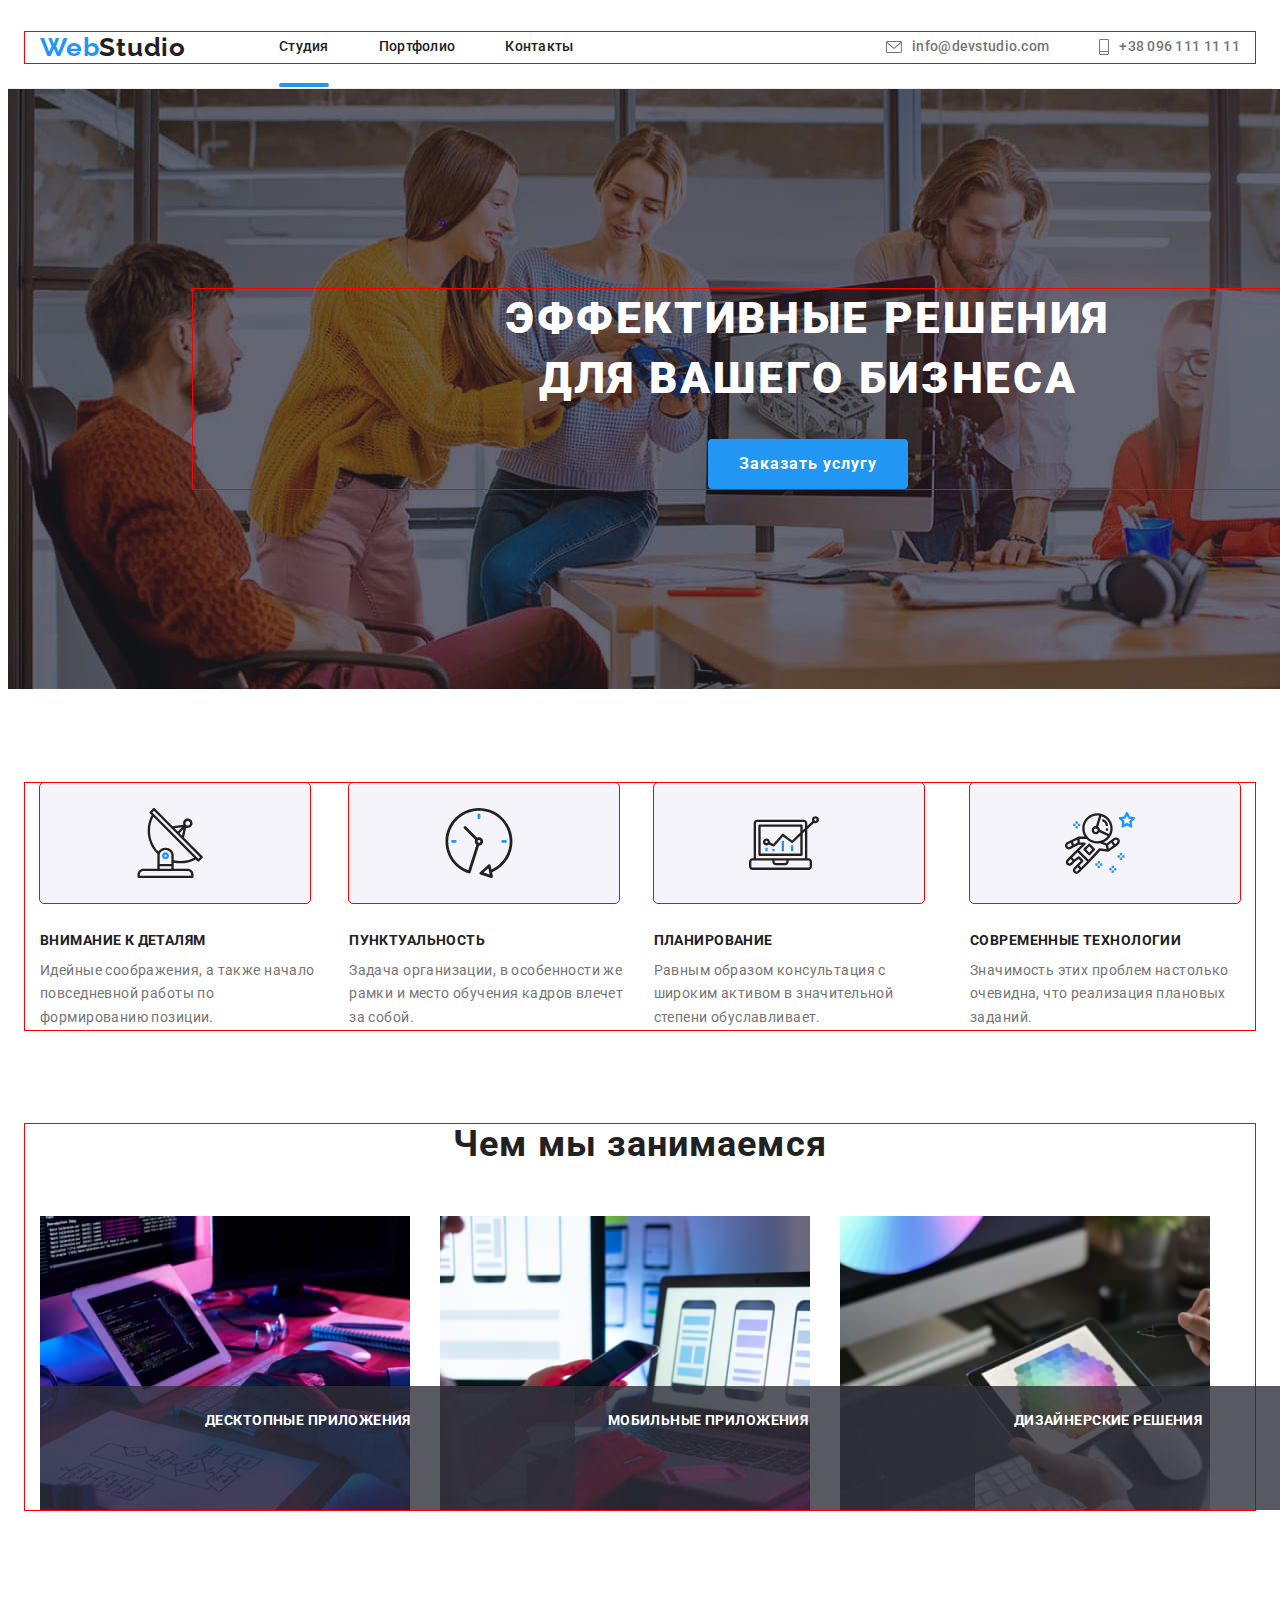
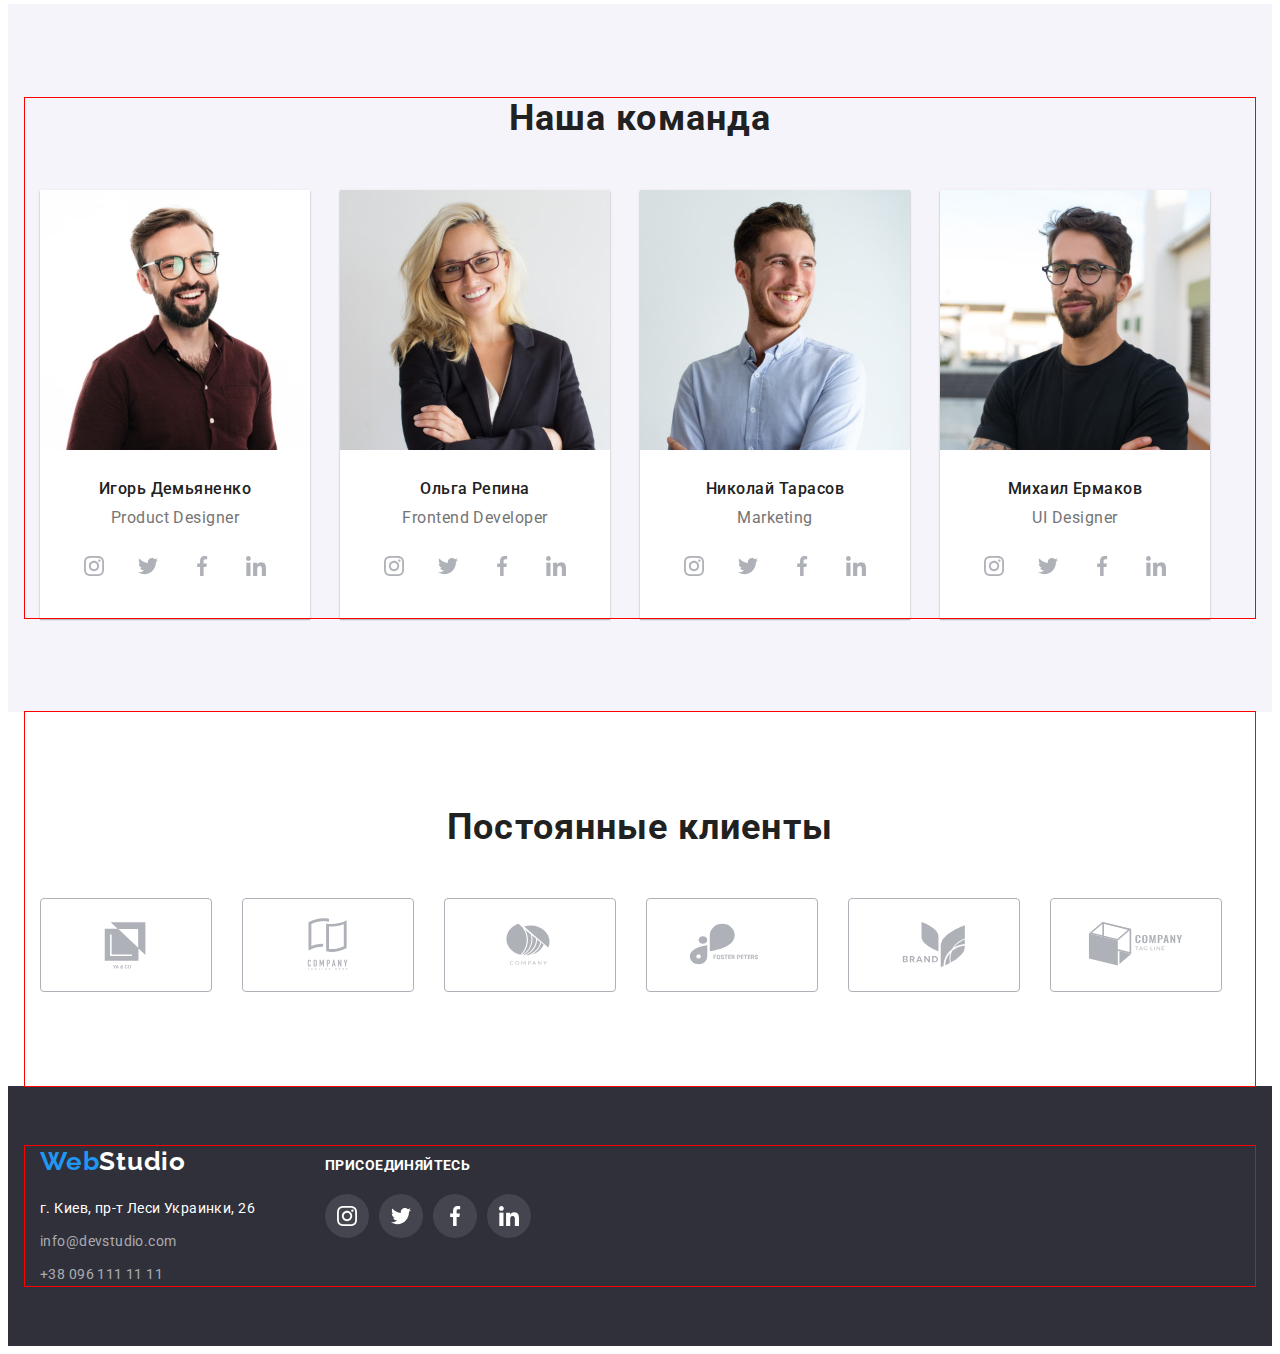
==== index.html @ bb35aa8a "yes" ====
<!DOCTYPE html>
<html lang="ru">
  <head>
    <meta charset="UTF-8" />
    <meta http-equiv="X-UA-Compatible" content="IE=edge" />
    <meta name="viewport" content="width=device-width, initial-scale=1.0" />
    <title>Document</title>
    <link rel="preconnect" href="https://fonts.googleapis.com" />
    <link rel="preconnect" href="https://fonts.gstatic.com" crossorigin />
    <link
      href="https://fonts.googleapis.com/css2?family=Raleway:wght@700&family=Roboto:wght@400;500;700;900&display=swap"
      rel="stylesheet"
    />
    <link
      rel="stylesheet"
      href="https://cdnjs.cloudflare.com/ajax/libs/modern-normalize/1.1.0/modern-normalize.min.css"
      integrity="sha512-wpPYUAdjBVSE4KJnH1VR1HeZfpl1ub8YT/NKx4PuQ5NmX2tKuGu6U/JRp5y+Y8XG2tV+wKQpNHVUX03MfMFn9Q=="
      crossorigin="anonymous"
      referrerpolicy="no-referrer"
    />
    <link rel="stylesheet" href="./css/styles.css" />
  </head>

  <body>
    <header class="header">
      <div class="container header-container">
        <nav class="header-navigation">
          <a class="header-logo link" href="./index.html"
            >Web<span class="decoratoin-header">Studio</span>
          </a>

          <ul class="list header-menu">
            <li class="header-item">
              <a class="link header-link active" href="./index.html">Студия</a>
            </li>
            <li class="header-item">
              <a class="link header-link" href="./portfolio.html">Портфолио</a>
            </li>
            <li class="header-item">
              <a class="link header-link" href="#">Контакты</a>
            </li>
          </ul>
        </nav>
        <div class="header-connect">
          <ul class="list header-tel-mail">
            <li class="header-soc-link">
              <a class="header-mail link" href="mailto:info@devstudio.com">
                <svg class="header-soc-icon" width="16" height="12">
                  <use href="./images/icons.svg#icon-envelope"></use>
                </svg>
                info@devstudio.com</a
              >
            </li>
            <li class="header-soc-link">
              <a class="header-tel link" href="tel:+380961111111"
                ><svg class="header-soc-icon" width="10" height="16">
                  <use href="./images/icons.svg#icon-Vector"></use>
                </svg>
                +38 096 111 11 11</a
              >
            </li>
          </ul>
        </div>
      </div>
    </header>

    <main>
      <section class="hero">
        <div class="container">
          <h1 class="hero-main">Эффективные решения для вашего бизнеса</h1>
          <button class="header-btm" type="button" data-modal-open>
            Заказать услугу
          </button>
        </div>
      </section>
      <section class="advantages">
        <div class="container">
          <h2 hidden>Наши достоинства</h2>
          <ul class="master-list">
            <li class="main-list list">
              <a class="advantages-icon"
                ><svg class="header-soc-icon" width="70" height="70">
                  <use href="./images/icons.svg#icon-Vector-3"></use></svg
              ></a>
              <h3 class="heading-text">Внимание к деталям</h3>
              <p class="main-text">
                Идейные соображения, а также начало повседневной работы по
                формированию позиции.
              </p>
            </li>
            <li class="main-list list">
              <a class="advantages-icon"
                ><svg class="header-soc-icon" width="70" height="70">
                  <use href="./images/icons.svg#icon-clock-1"></use></svg
              ></a>
              <h3 class="heading-text">Пунктуальность</h3>
              <p class="main-text">
                Задача организации, в особенности же рамки и место обучения
                кадров влечет за собой.
              </p>
            </li>
            <li class="main-list list">
              <a class="advantages-icon"
                ><svg class="header-soc-icon" width="70" height="70">
                  <use href="./images/icons.svg#icon-diagram-1"></use></svg
              ></a>
              <h3 class="heading-text">Планирование</h3>
              <p class="main-text">
                Равным образом консультация с широким активом в значительной
                степени обуславливает.
              </p>
            </li>
            <li class="main-list list">
              <a class="advantages-icon"
                ><svg class="header-soc-icon" width="70" height="70">
                  <use href="./images/icons.svg#icon-astronaut-1"></use></svg
              ></a>
              <h3 class="heading-text">Современные технологии</h3>
              <p class="main-text">
                Значимость этих проблем настолько очевидна, что реализация
                плановых заданий.
              </p>
            </li>
          </ul>
        </div>
      </section>
      <section class="about">
        <div class="container">
          <h2 class="about-title">Чем мы занимаемся</h2>
          <ul class="list about-img">
            <li class="about-img-list">
              <img
                src="./images/pc_1.jpg"
                width="370"
                height="294"
                alt="Печатает на Пк"
              />
              <p class="about-top-text">Десктопные приложения</p>
            </li>

            <li class="about-img-list">
              <img
                src="./images/pc_2.jpg"
                width="370"
                height="294"
                alt="Смотрит на ноутбук"
              />
              <p class="about-top-text">Мобильные приложения</p>
            </li>

            <li class="about-img-list">
              <img
                src="./images/pc_3.jpg"
                width="370"
                height="294"
                alt="Работает на планшете"
              />
              <p class="about-top-text">Дизайнерские решения</p>
            </li>
          </ul>
        </div>
      </section>
      <section class="team">
        <div class="container">
          <h2 class="team-title-heading">Наша команда</h2>
          <ul class="list team-list">
            <li class="team-foto">
              <img
                src="./images/team_1.jpg"
                alt="Мужчина в очках"
                width="270"
                height="260"
              />
              <div class="team-title-paragraph">
                <h3 class="team-title">Игорь Демьяненко</h3>
                <p class="team-text" lang="en">Product Designer</p>
                <ul class="team-soc-list list">
                  <li class="team-soc-item">
                    <a href="" class="team-soc-link link">
                      <svg class="masters-soc-icon" width="20" height="20">
                        <use href="./images/icons.svg#icon-instagram"></use>
                      </svg>
                    </a>
                  </li>
                  <li class="team-soc-item">
                    <a href="" class="team-soc-link link"
                      ><svg class="masters-soc-icon" width="20" height="20">
                        <use href="./images/icons.svg#icon-twitter"></use></svg
                    ></a>
                  </li>
                  <li class="team-soc-item">
                    <a href="" class="team-soc-link link"
                      ><svg class="masters-soc-icon" width="20" height="20">
                        <use href="./images/icons.svg#icon-facebook"></use></svg
                    ></a>
                  </li>
                  <li class="team-soc-item">
                    <a href="" class="team-soc-link link"
                      ><svg class="masters-soc-icon" width="20" height="20">
                        <use href="./images/icons.svg#icon-linkedin"></use></svg
                    ></a>
                  </li>
                </ul>
              </div>
            </li>
            <li class="team-foto">
              <img
                src="./images/team_2.jpg"
                alt="Девушка в очках"
                width="270"
                height="260"
              />
              <div class="team-title-paragraph">
                <h3 class="team-title">Ольга Репина</h3>
                <p class="team-text" lang="en">Frontend Developer</p>
                <ul class="team-soc-list list">
                  <li class="team-soc-item">
                    <a href="" class="team-soc-link link">
                      <svg class="masters-soc-icon" width="20" height="20">
                        <use href="./images/icons.svg#icon-instagram"></use>
                      </svg>
                    </a>
                  </li>
                  <li class="team-soc-item">
                    <a href="" class="team-soc-link link"
                      ><svg class="masters-soc-icon" width="20" height="20">
                        <use href="./images/icons.svg#icon-twitter"></use></svg
                    ></a>
                  </li>
                  <li class="team-soc-item">
                    <a href="" class="team-soc-link link"
                      ><svg class="masters-soc-icon" width="20" height="20">
                        <use href="./images/icons.svg#icon-facebook"></use></svg
                    ></a>
                  </li>
                  <li class="team-soc-item">
                    <a href="" class="team-soc-link link"
                      ><svg class="masters-soc-icon" width="20" height="20">
                        <use href="./images/icons.svg#icon-linkedin"></use></svg
                    ></a>
                  </li>
                </ul>
              </div>
            </li>
            <li class="team-foto">
              <img
                src="./images/team_3.jpg"
                alt="Мужчина"
                width="270"
                height="260"
              />
              <div class="team-title-paragraph">
                <h3 class="team-title">Николай Тарасов</h3>
                <p class="team-text" lang="en">Marketing</p>
                <ul class="team-soc-list list">
                  <li class="team-soc-item">
                    <a href="" class="team-soc-link link">
                      <svg class="masters-soc-icon" width="20" height="20">
                        <use href="./images/icons.svg#icon-instagram"></use>
                      </svg>
                    </a>
                  </li>
                  <li class="team-soc-item">
                    <a href="" class="team-soc-link link"
                      ><svg class="masters-soc-icon" width="20" height="20">
                        <use href="./images/icons.svg#icon-twitter"></use></svg
                    ></a>
                  </li>
                  <li class="team-soc-item">
                    <a href="" class="team-soc-link link"
                      ><svg class="masters-soc-icon" width="20" height="20">
                        <use href="./images/icons.svg#icon-facebook"></use></svg
                    ></a>
                  </li>
                  <li class="team-soc-item">
                    <a href="" class="team-soc-link link"
                      ><svg class="masters-soc-icon" width="20" height="20">
                        <use href="./images/icons.svg#icon-linkedin"></use></svg
                    ></a>
                  </li>
                </ul>
              </div>
            </li>
            <li class="team-foto">
              <img
                src="./images/team_4.jpg"
                alt="Мужчина в очках"
                width="270"
                height="260"
              />
              <div class="team-title-paragraph">
                <h3 class="team-title">Михаил Ермаков</h3>
                <p class="team-text" lang="en">UI Designer</p>
                <ul class="team-soc-list list">
                  <li class="team-soc-item">
                    <a href="" class="team-soc-link link">
                      <svg class="masters-soc-icon" width="20" height="20">
                        <use href="./images/icons.svg#icon-instagram"></use>
                      </svg>
                    </a>
                  </li>
                  <li class="team-soc-item">
                    <a href="" class="team-soc-link link"
                      ><svg class="masters-soc-icon" width="20" height="20">
                        <use href="./images/icons.svg#icon-twitter"></use></svg
                    ></a>
                  </li>
                  <li class="team-soc-item">
                    <a href="" class="team-soc-link link"
                      ><svg class="masters-soc-icon" width="20" height="20">
                        <use href="./images/icons.svg#icon-facebook"></use></svg
                    ></a>
                  </li>
                  <li class="team-soc-item">
                    <a href="" class="team-soc-link link"
                      ><svg class="masters-soc-icon" width="20" height="20">
                        <use href="./images/icons.svg#icon-linkedin"></use></svg
                    ></a>
                  </li>
                </ul>
              </div>
            </li>
          </ul>
        </div>
      </section>
      <section class="clients">
        <div class="container">
          <h2 class="clients-title">Постоянные клиенты</h2>
          <ul class="clients-list list">
            <li class="clients-item">
              <a href="" class="clients-link link">
                <svg class="clients-soc-icon" width="106" height="60">
                  <use href="./images/icons.svg#icon-Logo-1"></use>
                </svg>
              </a>
            </li>
            <li class="clients-item">
              <a href="" class="clients-link link">
                <svg class="clients-soc-icon" width="106" height="60">
                  <use href="./images/icons.svg#icon-Logo-2"></use>
                </svg>
              </a>
            </li>
            <li class="clients-item">
              <a href="" class="clients-link link">
                <svg class="clients-soc-icon" width="106" height="60">
                  <use href="./images/icons.svg#icon-Logo-3"></use>
                </svg>
              </a>
            </li>
            <li class="clients-item">
              <a href="" class="clients-link link">
                <svg class="clients-soc-icon" width="106" height="60">
                  <use href="./images/icons.svg#icon-Logo-4"></use>
                </svg>
              </a>
            </li>
            <li class="clients-item">
              <a href="" class="clients-link link">
                <svg class="clients-soc-icon" width="106" height="60">
                  <use href="./images/icons.svg#icon-Logo-5"></use>
                </svg>
              </a>
            </li>
            <li class="clients-item">
              <a href="" class="clients-link link">
                <svg class="clients-soc-icon" width="106" height="60">
                  <use href="./images/icons.svg#icon-Logo-6"></use>
                </svg>
              </a>
            </li>
          </ul>
        </div>
      </section>
    </main>
    <footer class="footer">
      <div class="container-join container">
        <div>
          <div class="footer-logo-div">
            <a class="footer-logo link" href="./index.html"
              >Web<span class="decoratoin-footer">Studio</span>
            </a>
          </div>
          <address>
            <ul class="list footer-link-list">
              <li class="footer-link">
                <a
                  class="link footer-adress"
                  href="https://goo.gl/maps/Rno5h5Bbrpb7dX558"
                  target="_blank"
                  rel="noopener noreferrer"
                >
                  г. Киев, пр-т Леси Украинки, 26</a
                >
              </li>
              <li class="footer-link">
                <a class="link footer-mail" href="mailto:info@devstudio.com"
                  >info@devstudio.com</a
                >
              </li>
              <li class="footer-link">
                <a class="link footer-tel" href="tel:+380961111111"
                  >+38 096 111 11 11</a
                >
              </li>
            </ul>
          </address>
        </div>
        <div class="join">
          <h2 class="join-title">Присоединяйтесь</h2>
          <ul class="join-soc-list list">
            <li class="join-soc-item">
              <a href="" class="join-soc-link link">
                <svg class="join-soc-icon" width="20" height="20">
                  <use href="./images/icons.svg#icon-instagram"></use>
                </svg>
              </a>
            </li>
            <li class="join-soc-item">
              <a href="" class="join-soc-link link"
                ><svg class="join-soc-icon" width="20" height="20">
                  <use href="./images/icons.svg#icon-twitter"></use></svg
              ></a>
            </li>
            <li class="join-soc-item">
              <a href="" class="join-soc-link link"
                ><svg class="join-soc-icon" width="20" height="20">
                  <use href="./images/icons.svg#icon-facebook"></use></svg
              ></a>
            </li>
            <li class="join-soc-item">
              <a href="" class="join-soc-link link"
                ><svg class="join-soc-icon" width="20" height="20">
                  <use href="./images/icons.svg#icon-linkedin"></use></svg
              ></a>
            </li>
          </ul>
        </div>
      </div>
    </footer>
    <div class="backdrop is-hidden" data-modal>
      <div class="modal">
        <button type="button" class="modal-close-btn" data-modal-close>
          <svg class="modal-soc-icon" width="11" height="11">
            <use href="./images/icons.svg#icon-x"></use>
          </svg>
        </button>
      </div>
    </div>
    <script src="./js/modal.js"></script>
  </body>
</html>
---- css/styles.css ----
:root {
  --header-color: #212121;
  --text-color: #757575;
}

body {
  font-family: "Roboto", sans-serif;
}

p,
h1,
h2,
h3,
h4,
h5,
h6 {
  margin: 0;
}

ul {
  margin: 0;
  padding: 0;
}

img {
  display: block;
  max-width: 100%;
}

button {
  cursor: pointer;
}

a {
  color: currentColor;
}

address {
  font-style: normal;
}

.list {
  list-style: none;
}

.link {
  text-decoration: none;
}

.container {
  width: 1200px;
  padding-left: 15px;
  padding-right: 15px;
  margin: 0 auto;
  outline: 1px solid red;
  position: relative;
}

.header-link:hover,
.header-link:focus {
  color: #2196f3;
}

/* Logo */

.header-logo {
  font-family: Raleway;
  font-weight: 700;
  font-size: 26px;
  line-height: 1.19;
  letter-spacing: 0.03em;
  color: #2196f3;
  margin-right: 93px;
}

.decoratoin-header {
  color: #212121;
}

/* Header */

.header-menu {
  display: flex;
}

.header-navigation {
  display: flex;
  align-items: center;
}

.header {
  padding-top: 24px;
  padding-bottom: 25px;
  border-bottom: 1px solid #ececec;
}

.header-container {
  display: flex;
  align-items: center;
}

.header-tel-mail {
  display: flex;
}

.header-connect {
  margin-left: auto;
}

.header-item:not(:last-child) {
  margin-right: 50px;
}

.header-item {
  font-weight: 500;
  font-size: 14px;
  line-height: 1.14;
  letter-spacing: 0.02em;
  color: #212121;
}

.header-link {
  font-weight: 500;
  font-size: 14px;
  line-height: 1.14;
  letter-spacing: 0.02em;
  color: #212121;
  height: 16px;
  transition: transform 250ms linear;
  animation-timing-function: cubic-bezier(0.4, 0, 0.2, 1);
  position: relative;
}
.header-link.active::after {
  content: "";
  height: 4px;
  width: 100%;
  background: #2196f3;
  border-radius: 2px;
  position: absolute;
  display: block;
  left: 0;
  bottom: -33px;
}

.header-mail:hover,
.header-tel:hover,
.header-mail:focus,
.header-tel:focus {
  color: #2196f3;
}
.header-mail:hover .header-soc-icon,
.header-tel:hover .header-soc-icon {
  fill: #2196f3;
}
.header-mail:focus .header-soc-icon,
.header-tel:focus .header-soc-icon {
  fill: #2196f3;
}

.header-mail,
.header-tel {
  font-weight: 500;
  font-size: 14px;
  line-height: 1.14;
  letter-spacing: 0.02em;
  color: #757575;
  display: flex;
  align-items: center;
  transition: transform 250ms linear;
  animation-timing-function: cubic-bezier(0.4, 0, 0.2, 1);
}

.header-soc-icon {
  margin-right: 10px;
  fill: #757575;
}

.header-tel {
  margin-left: 50px;
}

/* HERO */

.hero {
  padding-top: 200px;
  padding-bottom: 200px;
  background-color: #2f303a;
  background-image: linear-gradient(
      rgba(47, 48, 58, 0.4),
      rgba(47, 48, 58, 0.4)
    ),
    url(../images/hero-bg.jpg);
  background-repeat: no-repeat;
  background-position: center;
  background-size: cover;
  min-width: 1600px;
  margin: 0 auto;
}

.hero-main {
  font-weight: 900;
  font-size: 44px;
  line-height: 1.36;
  text-align: center;
  letter-spacing: 0.06em;
  text-transform: uppercase;
  color: #ffffff;
  max-width: 696px;
  margin: 0 auto;
}

.header-btm {
  font-family: "Roboto";
  font-weight: 700;
  font-size: 16px;
  line-height: 1.87;
  letter-spacing: 0.06em;
  color: #ffffff;
  background: #2196f3;
  box-shadow: 0px 4px 4px rgba(0, 0, 0, 0.15);
  border-radius: 4px;
  display: block;
  margin: 0 auto;
  margin-top: 30px;
  min-width: 200px;
  height: 50px;
  border: none;
}

/* Main */

.master-list {
  display: flex;
}

.advantages {
  padding-top: 94px;
}

.advantages-icon {
  width: 270px;
  height: 120px;
  outline: 1px solid red;
  display: flex;
  align-items: center;
  justify-content: center;
  margin-bottom: 30px;
  background-color: #f5f4fa;
  border-radius: 4px;
}

.main-list {
  min-width: 270px;
}

.main-text {
  font-size: 14px;
  line-height: 1.71;
  letter-spacing: 0.03em;
  color: var(--text-color);
}

.main-list:not(:last-child) {
  margin-right: 30px;
}

.heading-text {
  font-weight: 700;
  font-size: 14px;
  line-height: 1.14;
  letter-spacing: 0.03em;
  text-transform: uppercase;
  color: var(--header-color);
  margin-bottom: 10px;
}

.about {
  padding-bottom: 94px;
  padding-top: 94px;
}

.about-title {
  font-weight: 700;
  font-size: 36px;
  line-height: 1.16;
  text-align: center;
  letter-spacing: 0.03em;
  color: var(--header-color);
  margin-bottom: 50px;
}
.about-top-text {
  font-weight: 700;
  font-size: 14px;
  line-height: 1.14;
  text-align: center;
  letter-spacing: 0.03em;
  text-transform: uppercase;
  color: #ffffff;
  background: rgba(47, 48, 58, 0.8);
  width: 370px;
  height: 70px;
  padding: 27px 82px 27px 83px;
  bottom: 0;
  position: absolute;
}
.team {
  padding-bottom: 94px;
  padding-top: 94px;
  background-color: #f5f4fa;
}

.about-img {
  display: flex;
  align-items: center;
}

.about-img-list:not(:last-child) {
  margin-right: 30px;
}

.team-title-heading {
  font-weight: 700;
  font-size: 36px;
  line-height: 1.16;
  text-align: center;
  letter-spacing: 0.03em;
  color: var(--header-color);
  margin-bottom: 50px;
}

.team-title {
  font-weight: 500;
  font-size: 16px;
  line-height: 1.18;
  text-align: center;
  letter-spacing: 0.03em;
  color: var(--header-color);
}

.team-text {
  font-size: 16px;
  line-height: 1.18;
  text-align: center;
  letter-spacing: 0.03em;
  color: var(--text-color);
  margin-top: 10px;
  margin-bottom: 16px;
}

.team-list {
  display: flex;
}

.team-foto:not(:last-child) {
  margin-right: 30px;
}

.team-foto {
  box-shadow: 0px 1px 3px rgba(0, 0, 0, 0.12), 0px 1px 1px rgba(0, 0, 0, 0.14),
    0px 2px 1px rgba(0, 0, 0, 0.2);
  background-color: #ffffff;
}

.team-title-paragraph {
  padding-top: 30px;
  padding-bottom: 30px;
}

.team-soc-list {
  display: flex;
  justify-content: center;
}

.team-soc-item {
  width: 44px;
  height: 44px;
  margin-right: 10px;
}

.team-soc-item:last-child {
  margin-right: 0;
}

.team-soc-link {
  width: 100%;
  height: 100%;
  border-radius: 50%;
  background: #ffffff;
  display: flex;
  align-items: center;
  justify-content: center;
  transition: transform 250ms linear;
  animation-timing-function: cubic-bezier(0.4, 0, 0.2, 1);
}

.team-soc-link:hover,
.team-soc-link:focus {
  background-color: #2196f3;
}

.team-soc-link:hover .masters-soc-icon,
.team-soc-link:focus .masters-soc-icon {
  fill: #ffffff;
}

.masters-soc-icon {
  fill: #afb1b8;
}
.clients-title {
  font-weight: 700;
  font-size: 36px;
  line-height: 1.17;
  text-align: center;
  letter-spacing: 0.03em;
  padding-top: 94px;
  color: var(--header-color);
}
.clients-item {
  display: flex;
  justify-content: center;
}
.clients-item:not(:last-child) {
  margin-right: 30px;
}
.clients-list {
  display: flex;
  padding-bottom: 94px;
  margin-top: 50px;
}
.clients-link {
  display: flex;
  align-items: center;
  justify-content: center;
  width: 170px;
  height: 92px;
  border: 1px solid #afb1b8;
  border-radius: 4px;
}
.clients-soc-icon {
  fill: #afb1b8;
}
.clients-link:hover,
.clients-link:focus {
  border: 1px solid #2196f3;
}

.clients-link:hover .clients-soc-icon,
.clients-link:focus .clients-soc-icon {
  fill: #2196f3;
}

/* Footer */

.footer-logo {
  font-family: Raleway;
  font-weight: 700;
  font-size: 26px;
  line-height: 1.19;
  letter-spacing: 0.03em;
  color: #2196f3;
}

.footer-logo-div {
  margin-bottom: 20px;
}

.decoratoin-footer {
  color: #ffffff;
}

.footer {
  background: #2f303a;
  padding-top: 60px;
  padding-bottom: 60px;
}

.footer-adress {
  font-size: 14px;
  line-height: 1.71;
  letter-spacing: 0.03em;
  color: #ffffff;
}

.footer-mail {
  font-size: 14px;
  line-height: 1.71;
  letter-spacing: 0.03em;
  color: rgba(255, 255, 255, 0.6);
}

.footer-tel {
  font-size: 14px;
  line-height: 1.71;
  letter-spacing: 0.03em;
  color: rgba(255, 255, 255, 0.6);
}

.footer-link:not(:last-child) {
  margin-bottom: 9px;
}
.footer-link-list {
}
.join-title {
  font-weight: 700;
  font-size: 14px;
  line-height: 1.14;
  letter-spacing: 0.03em;
  text-transform: uppercase;
  color: #ffffff;
  margin-left: 70px;
}
.container-join {
  display: flex;
  align-items: baseline;
}
.join-soc-list {
  display: flex;
  margin-top: 20px;
  margin-left: 70px;
  /* justify-content: center; */
}

.join-soc-item {
  width: 44px;
  height: 44px;
  margin-right: 10px;
}

.join-soc-item:last-child {
  margin-right: 0;
}

.join-soc-link {
  width: 100%;
  height: 100%;
  border-radius: 50%;
  background: rgba(255, 255, 255, 0.1);
  display: flex;
  align-items: center;
  justify-content: center;
  transition: transform 250ms linear;
  animation-timing-function: cubic-bezier(0.4, 0, 0.2, 1);
}

.join-soc-link:hover,
.join-soc-link:focus {
  background-color: #2196f3;
}

.join-soc-link:hover .join-soc-icon,
.join-soc-link:focus .join-soc-icon {
  fill: #ffffff;
}

.join-soc-icon {
  fill: #ffffff;
}

/* PORTFOLIO */

.portfolio-btm {
  font-family: "Roboto";
  font-weight: 500;
  font-size: 16px;
  line-height: 1.62;
  text-align: center;
  letter-spacing: 0.03em;
  color: #212121;
  background: #f5f4fa;
  border-radius: 4px;
  padding: 6px 22px 6px 22px;
  border: none;
  display: block;
  transition: transform 250ms linear;
  animation-timing-function: cubic-bezier(0.4, 0, 0.2, 1);
}

.main-btm:not(:last-child) {
  margin-right: 8px;
}

.main-content {
  padding-bottom: 94px;
  padding-top: 94px;
}

.list-btm {
  display: flex;
  justify-content: center;
  margin-bottom: 56px;
}

.portfolio-title-paragraph {
  padding-top: 20px;
  padding-bottom: 20px;
  padding-left: 24px;
  padding-right: 24px;
  background: #ffffff;
  border: 1px solid #eeeeee;
}

.portfolio-title {
  font-weight: 700;
  font-size: 18px;
  line-height: 2;
  letter-spacing: 0.06em;
  color: var(--header-color);
  margin-bottom: 4px;
}

.portfolio-text {
  font-size: 16px;
  line-height: 1.87;
  letter-spacing: 0.03em;
  color: var(--text-color);
}

.portfolio-btm:hover,
.portfolio-btm:focus {
  color: #ffffff;
  background-color: #2196f3;
  box-shadow: 0px 3px 1px rgba(0, 0, 0, 0.1), 0px 1px 2px rgba(0, 0, 0, 0.08),
    0px 2px 2px rgba(0, 0, 0, 0.12);
  border-radius: 4px;
}

.portfolio-list {
  display: flex;
  flex-wrap: wrap;
  margin: -15px;
}
.portfolio-top-text {
  position: absolute;
  top: 0;
  font-size: 18px;
  line-height: 1.6;
  letter-spacing: 0.03em;
  background-color: rgba(33, 150, 243, 0.9);
  padding: 63px 24px;
  color: #ffffff;
  height: 100%;
  transform: translateY(100%);
  transition: transform 250ms linear;
  animation-timing-function: cubic-bezier(0.4, 0, 0.2, 1);
  overflow: auto;
}
.portfolio-top-wrap {
  position: relative;
  overflow: hidden;
}
.list-products {
  width: calc(100% / 3 - 30px);
  margin: 15px;
  transition: transform 250ms linear;
  animation-timing-function: cubic-bezier(0.4, 0, 0.2, 1);
}
.list-products:hover,
.list-products:focus {
  box-shadow: 0px 1px 1px rgba(0, 0, 0, 0.12), 0px 4px 4px rgba(0, 0, 0, 0.06),
    1px 4px 6px rgba(0, 0, 0, 0.16);
}
.list-products:hover .portfolio-top-text {
  transform: translateY(0);
}
.backdrop {
  position: fixed;
  top: 0;
  left: 0;
  width: 100%;
  height: 100%;
  background-color: rgba(0, 0, 0, 0.2);
  transition: opacity 250ms linear, visibility 250ms linear;
}
.modal {
  width: 528px;
  min-height: 581px;
  background-color: #ffffff;
  box-shadow: 0px 1px 3px rgba(0, 0, 0, 0.12), 0px 1px 1px rgba(0, 0, 0, 0.14),
    0px 2px 1px rgba(0, 0, 0, 0.2);
  border-radius: 4px;
  position: absolute;
  top: 50%;
  left: 50%;
  transform: translate(-50%, -50%) scale(1) rotate(0);
  transition: transform 250ms linear;
}
.backdrop.is-hidden .modal {
  transform: translate(-50%, -50%) scale(0) rotate(360deg);
}
.modal-close-btn {
  width: 30px;
  height: 30px;
  top: 8px;
  right: 8px;
  background-color: #ffffff;
  border: 1px solid rgba(0, 0, 0, 0.1);
  border-radius: 50%;
  display: flex;
  align-items: center;
  justify-content: center;
  position: absolute;
}
.is-hidden {
  opacity: 0;
  visibility: hidden;
  pointer-events: none;
}
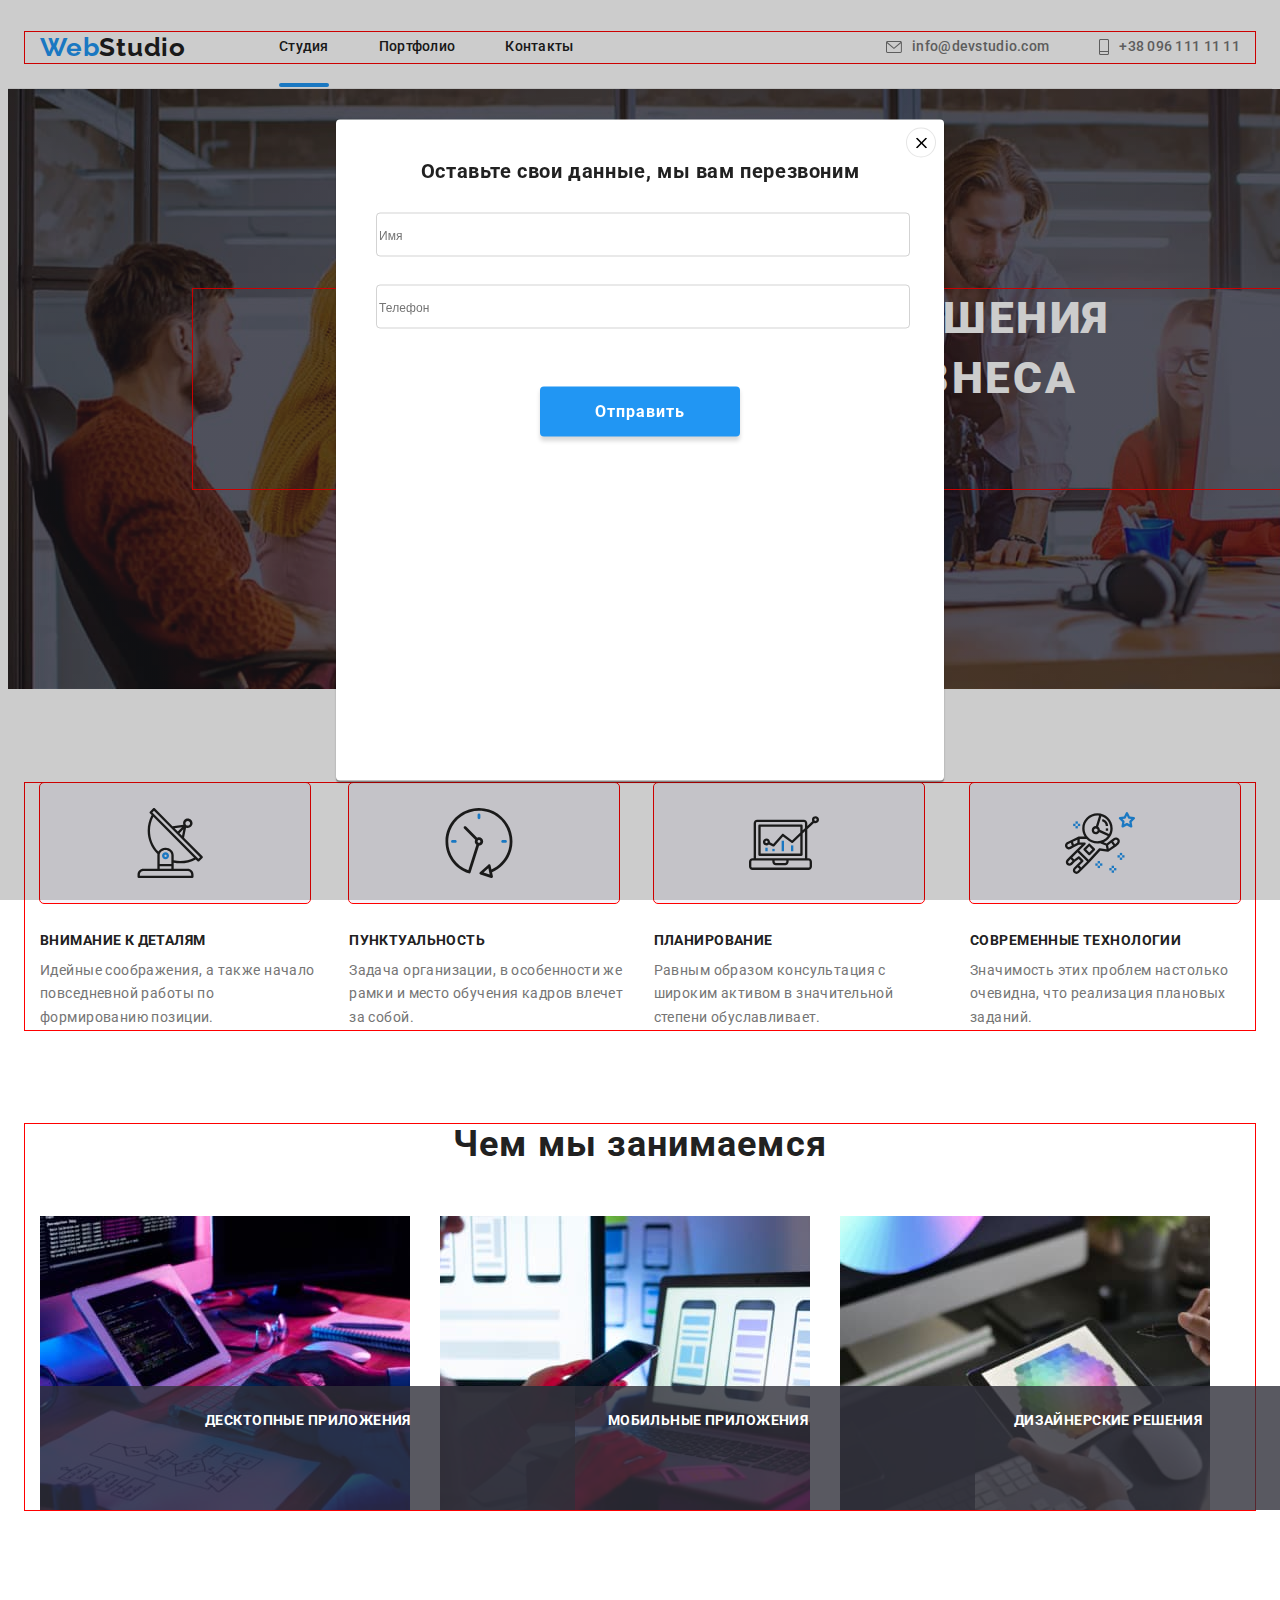
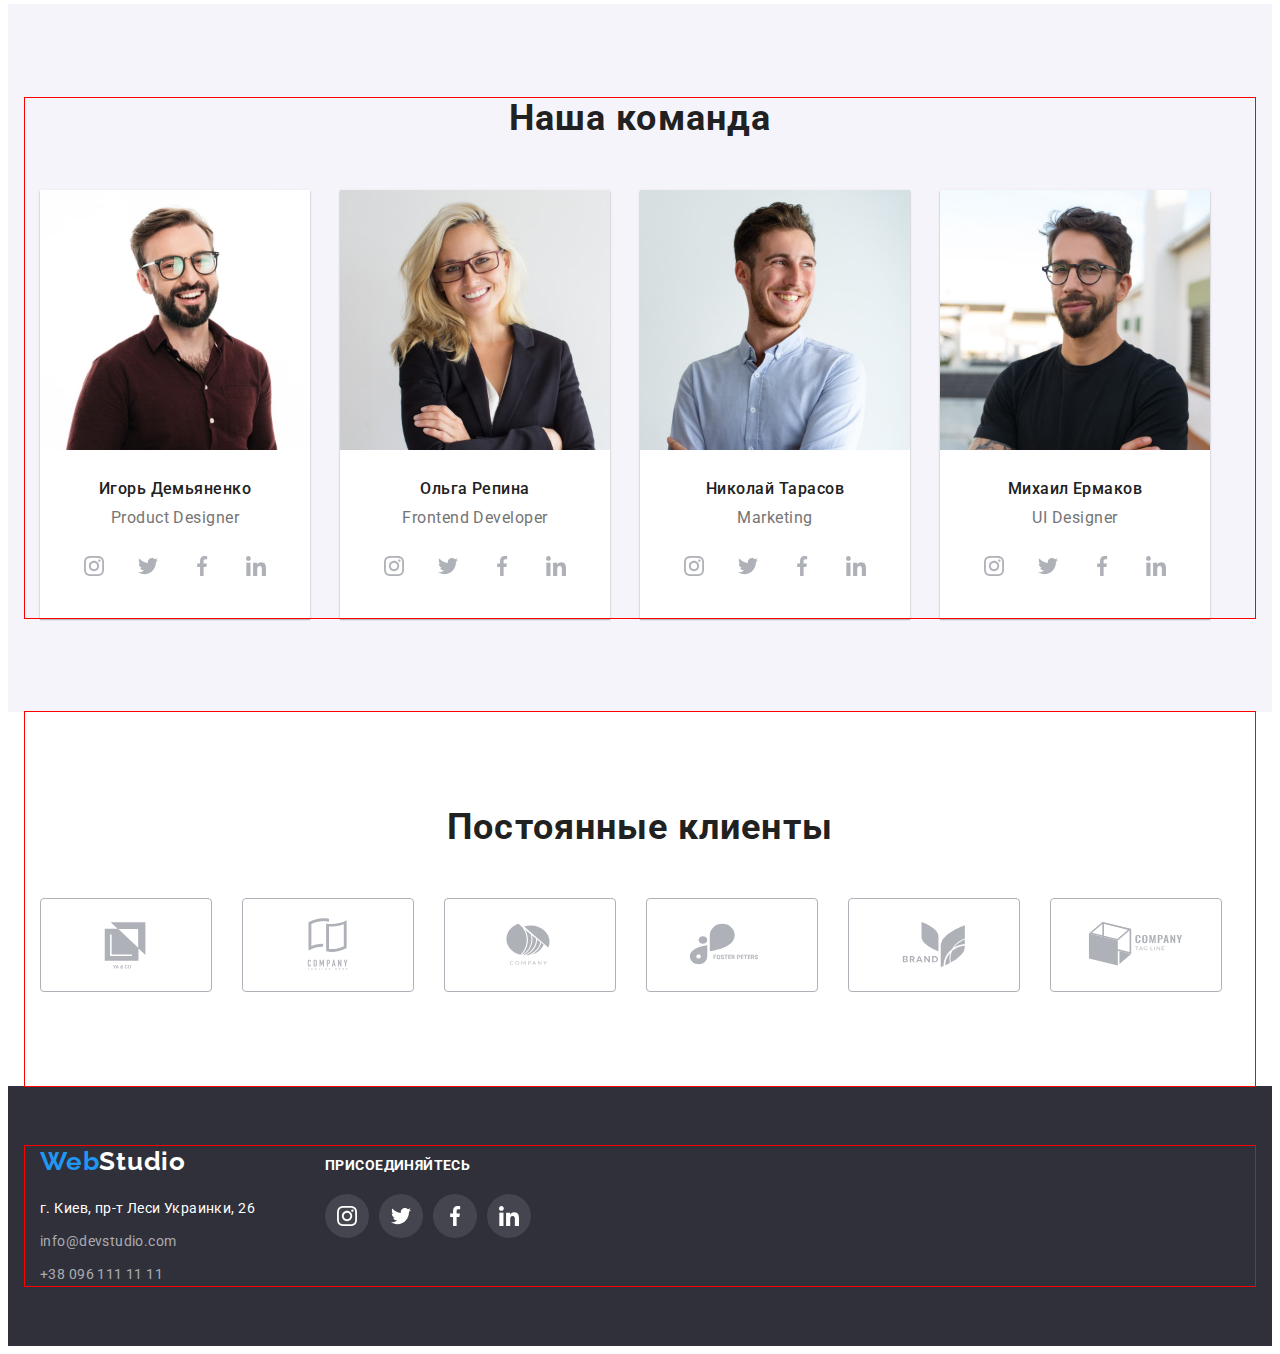
==== commit f44db156: "+" ====
--- a/index.html
+++ b/index.html
@@ -37,7 +37,7 @@
               <a class="link header-link" href="./portfolio.html">Портфолио</a>
             </li>
             <li class="header-item">
-              <a class="link header-link" href="#">Контакты</a>
+              <a class="link header-link" href="./contacts.html">Контакты</a>
             </li>
           </ul>
         </nav>
@@ -68,7 +68,7 @@
       <section class="hero">
         <div class="container">
           <h1 class="hero-main">Эффективные решения для вашего бизнеса</h1>
-          <button class="header-btm" type="button" data-modal-open>
+          <button class="header-btn" type="button" data-modal-open>
             Заказать услугу
           </button>
         </div>
@@ -438,13 +438,29 @@
         </div>
       </div>
     </footer>
-    <div class="backdrop is-hidden" data-modal>
+    <div class="backdrop" data-modal>
       <div class="modal">
         <button type="button" class="modal-close-btn" data-modal-close>
           <svg class="modal-soc-icon" width="11" height="11">
             <use href="./images/icons.svg#icon-x"></use>
           </svg>
         </button>
+        <p class="modal-title">Оставьте свои данные, мы вам перезвоним</p>
+        <form class="modal-form">
+          <input
+            type="text"
+            name="user-name"
+            class="modal-input"
+            placeholder="Имя"
+          />
+          <input
+            type="tel"
+            name="user-tel"
+            class="modal-input"
+            placeholder="Телефон"
+          />
+          <button type="submit" class="header-btn">Отправить</button>
+        </form>
       </div>
     </div>
     <script src="./js/modal.js"></script>
--- a/css/styles.css
+++ b/css/styles.css
@@ -130,6 +130,10 @@
   animation-timing-function: cubic-bezier(0.4, 0, 0.2, 1);
   position: relative;
 }
+.header-item:hover {
+  transform: scale(1.1);
+}
+
 .header-link.active::after {
   content: "";
   height: 4px;
@@ -169,7 +173,9 @@
   transition: transform 250ms linear;
   animation-timing-function: cubic-bezier(0.4, 0, 0.2, 1);
 }
-
+.header-soc-link:hover {
+  transform: scale(1.1);
+}
 .header-soc-icon {
   margin-right: 10px;
   fill: #757575;
@@ -209,7 +215,7 @@
   margin: 0 auto;
 }
 
-.header-btm {
+.header-btn {
   font-family: "Roboto";
   font-weight: 700;
   font-size: 16px;
@@ -225,6 +231,11 @@
   min-width: 200px;
   height: 50px;
   border: none;
+  transition: transform 250ms linear;
+  animation-timing-function: cubic-bezier(0.4, 0, 0.2, 1);
+}
+.header-btn:hover {
+  transform: scale(1.1);
 }
 
 /* Main */
@@ -380,7 +391,9 @@
 .team-soc-item:last-child {
   margin-right: 0;
 }
-
+.team-soc-link:hover {
+  transform: rotate(360deg);
+}
 .team-soc-link {
   width: 100%;
   height: 100%;
@@ -435,6 +448,11 @@
   height: 92px;
   border: 1px solid #afb1b8;
   border-radius: 4px;
+  transition: transform 250ms linear;
+  animation-timing-function: cubic-bezier(0.4, 0, 0.2, 1);
+}
+.clients-link:hover {
+  transform: scale(1.1);
 }
 .clients-soc-icon {
   fill: #afb1b8;
@@ -555,10 +573,12 @@
 .join-soc-icon {
   fill: #ffffff;
 }
-
+.join-soc-link:hover {
+  transform: scale(1.2);
+}
 /* PORTFOLIO */
 
-.portfolio-btm {
+.portfolio-btn {
   font-family: "Roboto";
   font-weight: 500;
   font-size: 16px;
@@ -574,8 +594,10 @@
   transition: transform 250ms linear;
   animation-timing-function: cubic-bezier(0.4, 0, 0.2, 1);
 }
-
-.main-btm:not(:last-child) {
+.portfolio-btn:hover {
+  transform: scale(1.1);
+}
+.main-btn:not(:last-child) {
   margin-right: 8px;
 }
 
@@ -584,7 +606,7 @@
   padding-top: 94px;
 }
 
-.list-btm {
+.list-btn {
   display: flex;
   justify-content: center;
   margin-bottom: 56px;
@@ -615,8 +637,8 @@
   color: var(--text-color);
 }
 
-.portfolio-btm:hover,
-.portfolio-btm:focus {
+.portfolio-btn:hover,
+.portfolio-btn:focus {
   color: #ffffff;
   background-color: #2196f3;
   box-shadow: 0px 3px 1px rgba(0, 0, 0, 0.1), 0px 1px 2px rgba(0, 0, 0, 0.08),
@@ -651,8 +673,6 @@
 .list-products {
   width: calc(100% / 3 - 30px);
   margin: 15px;
-  transition: transform 250ms linear;
-  animation-timing-function: cubic-bezier(0.4, 0, 0.2, 1);
 }
 .list-products:hover,
 .list-products:focus {
@@ -683,6 +703,7 @@
   left: 50%;
   transform: translate(-50%, -50%) scale(1) rotate(0);
   transition: transform 250ms linear;
+  padding: 40px;
 }
 .backdrop.is-hidden .modal {
   transform: translate(-50%, -50%) scale(0) rotate(360deg);
@@ -705,3 +726,36 @@
   visibility: hidden;
   pointer-events: none;
 }
+.modal-title {
+  font-weight: 700;
+  font-size: 20px;
+  line-height: 1.15;
+  text-align: center;
+  letter-spacing: 0.03em;
+  color: #212121;
+  text-align: center;
+  margin-bottom: 30px;
+}
+.modal-input {
+  border: 1px solid rgba(33, 33, 33, 0.2);
+  border-radius: 4px;
+  width: 100%;
+  height: 40px;
+  background-color: transparent;
+  margin-bottom: 28px;
+  font-weight: 400;
+  font-size: 14px;
+  line-height: 1.14;
+  letter-spacing: 0.01em;
+
+  color: rgba(117, 117, 117, 0.5);
+}
+.modal-input::placeholder {
+  font-weight: 400;
+  font-size: 12px;
+  line-height: 1.17;
+
+  letter-spacing: 0.01em;
+
+  color: #757575;
+}
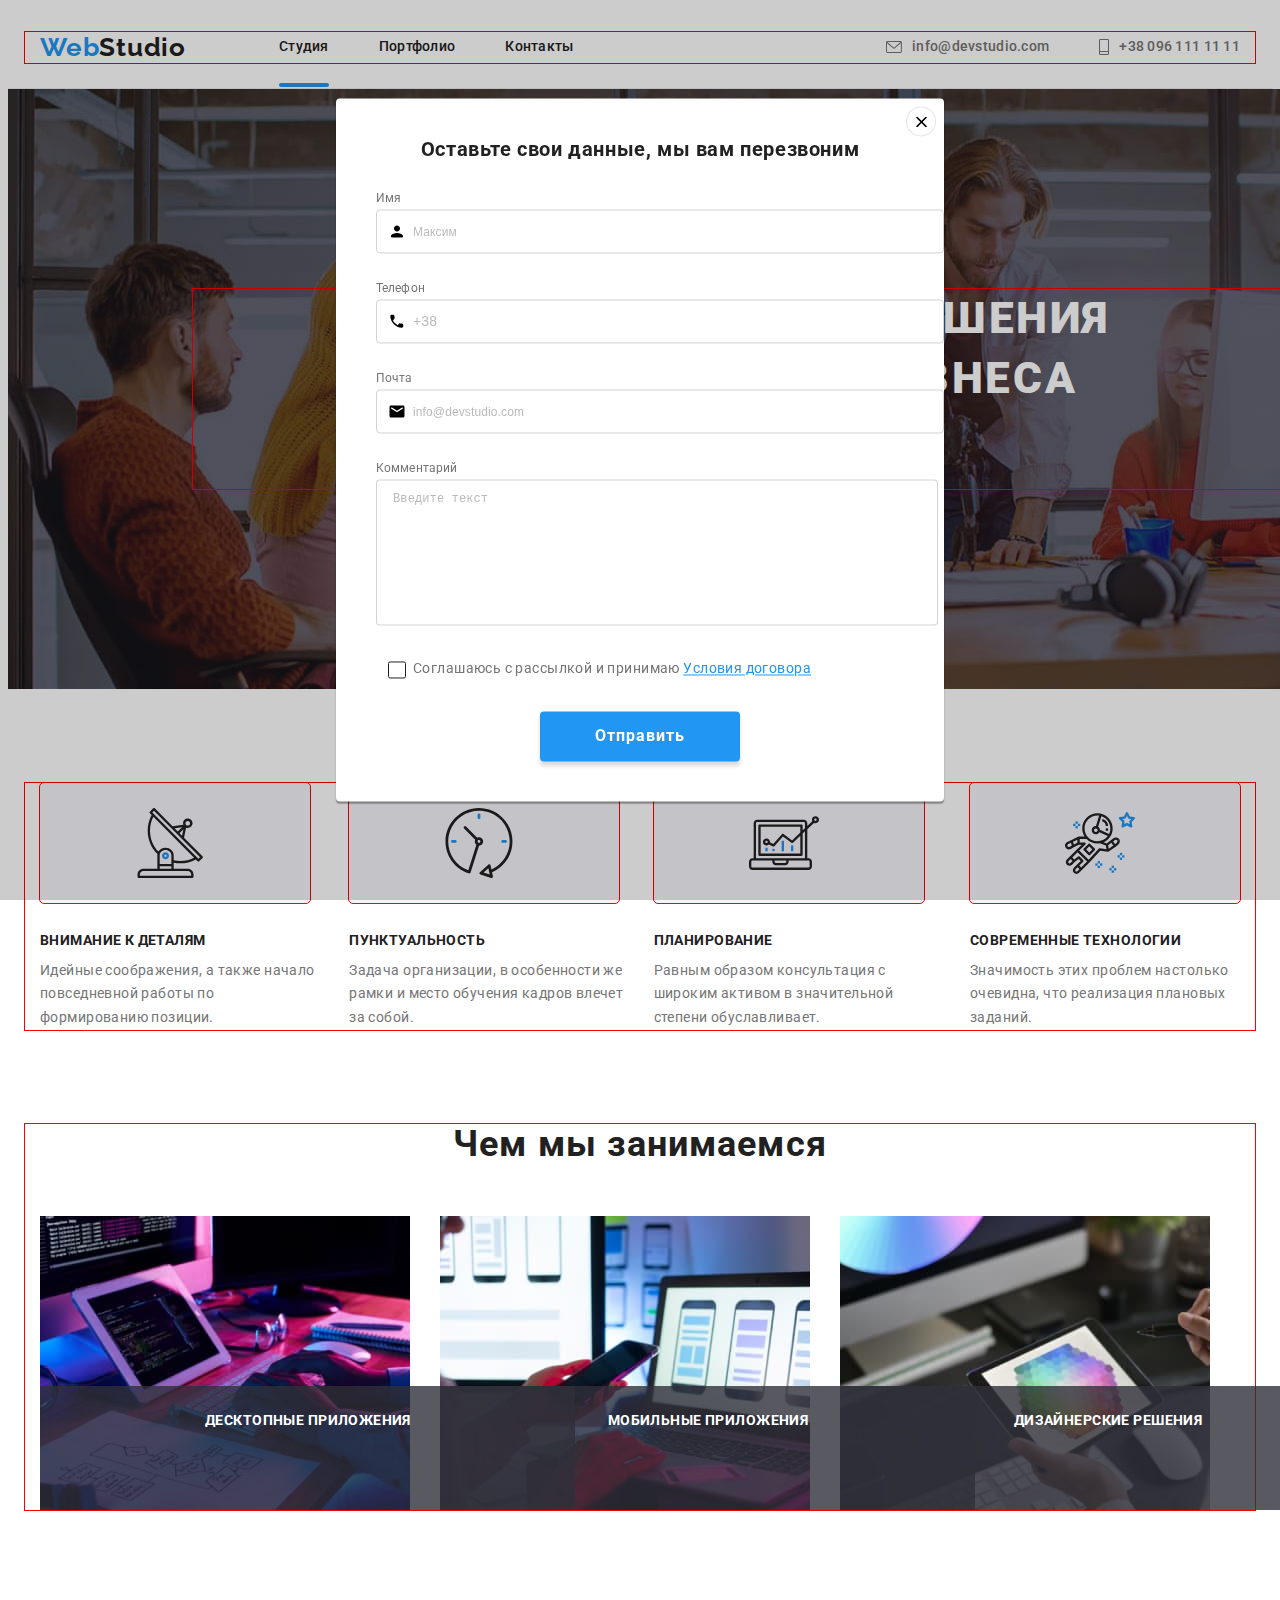
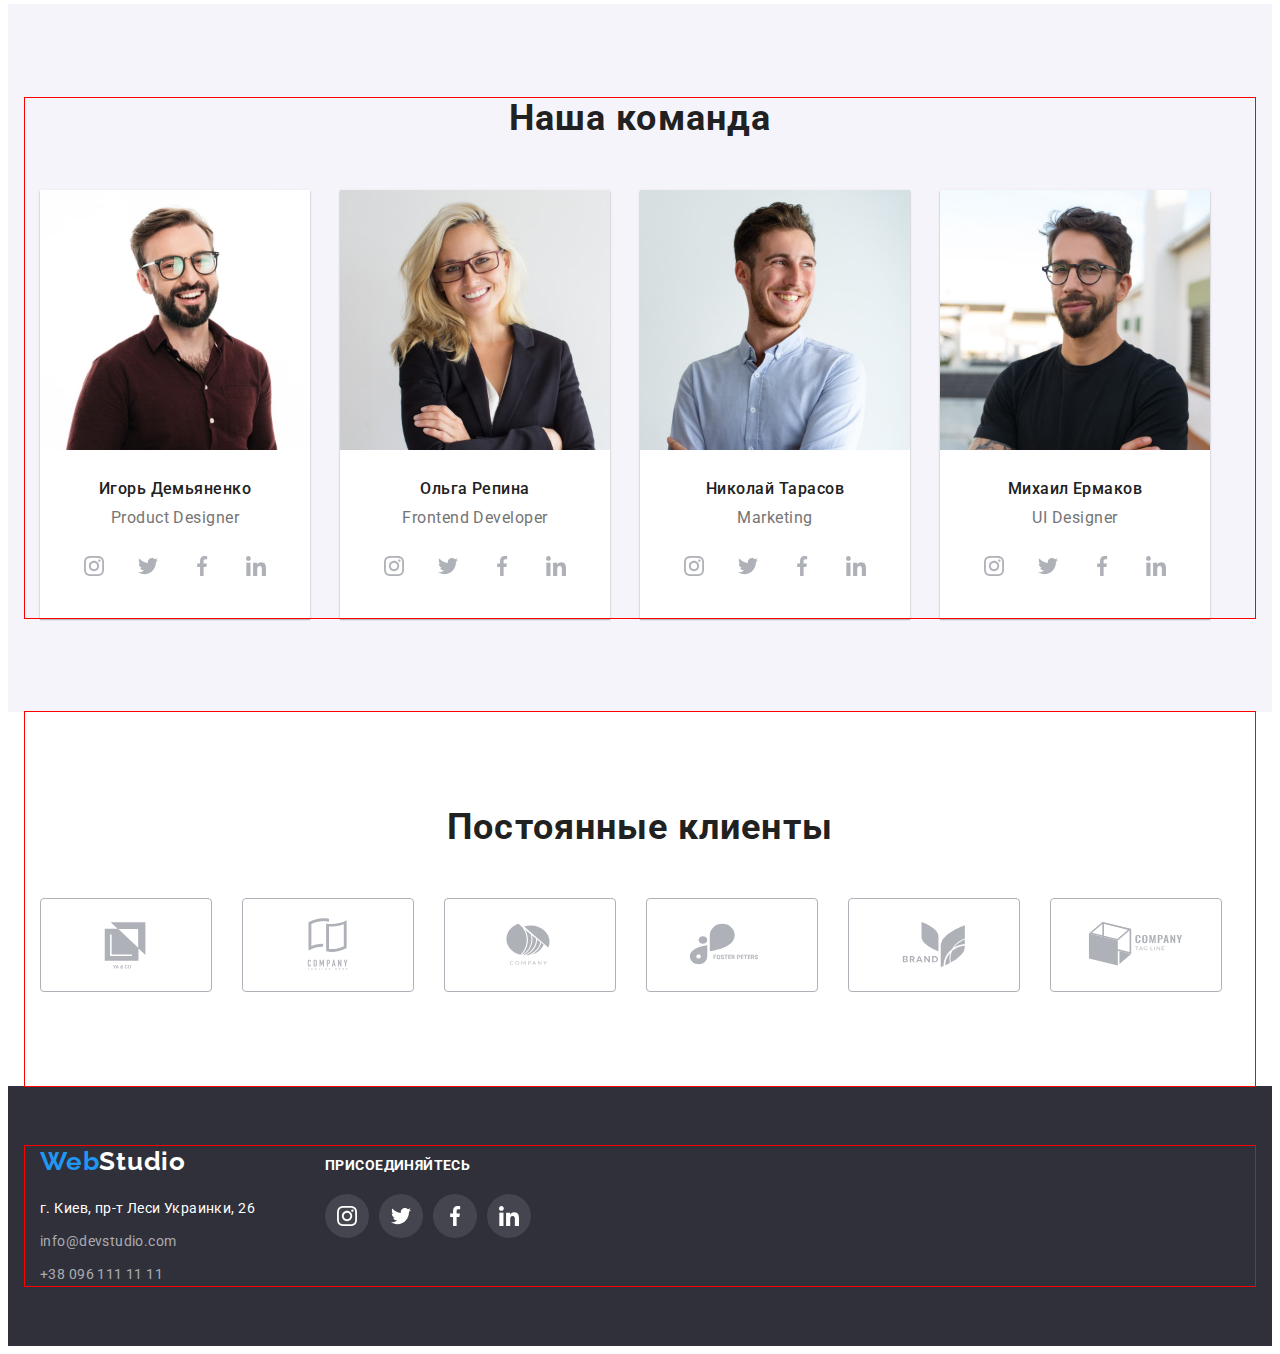
==== commit 81190533: "+" ====
--- a/index.html
+++ b/index.html
@@ -447,18 +447,80 @@
         </button>
         <p class="modal-title">Оставьте свои данные, мы вам перезвоним</p>
         <form class="modal-form">
-          <input
-            type="text"
-            name="user-name"
-            class="modal-input"
-            placeholder="Имя"
-          />
-          <input
-            type="tel"
-            name="user-tel"
-            class="modal-input"
-            placeholder="Телефон"
-          />
+          <div class="modal-field">
+            <label class="modal-label" for="user-name">Имя</label>
+            <div class="input-wrap">
+              <input
+                type="text"
+                name="user-name"
+                class="modal-input"
+                placeholder="Максим"
+                minlength="2"
+                required
+                id="user-name"
+              />
+              <svg class="input-icon" width="18" height="18">
+                <use href="./images/icons.svg#icon-person-black"></use>
+              </svg>
+            </div>
+          </div>
+          <div class="modal-field">
+            <label class="modal-label" for="user-tel">Телефон</label>
+            <div class="input-wrap">
+              <input
+                type="tel"
+                name="user-tel"
+                class="modal-input"
+                placeholder=""
+                minlength="13"
+                maxlength="13"
+                required
+                id="user-tel"
+                value="+38"
+              /><svg class="input-icon" width="18" height="18">
+                <use href="./images/icons.svg#icon-phone-black"></use>
+              </svg>
+            </div>
+          </div>
+          <div class="modal-field">
+            <label class="modal-label" for="user-email">Почта</label>
+            <div class="input-wrap">
+              <input
+                type="email"
+                name="user-email"
+                class="modal-input"
+                placeholder="info@devstudio.com"
+                required
+                id="user-email"
+              /><svg class="input-icon" width="18" height="18">
+                <use href="./images/icons.svg#icon-email-black"></use>
+              </svg>
+            </div>
+          </div>
+          <div class="modal-field">
+            <label class="modal-label" for="modal-text">Комментарий</label>
+            <textarea
+              name="modal-text"
+              id="modal-text"
+              class="model-text-area"
+              placeholder="Введите текст"
+            ></textarea>
+          </div>
+          <div class="modal-field-check">
+            <input
+              type="checkbox"
+              class="input-check visually-hidden"
+              name="privacy"
+              id="privacy"
+            />
+            <label for="privacy" class="check-text"
+              ><span
+                ><svg class="check-icon" width="11" height="8">
+                  <use href="./images/icons.svg#icon-check"></use></svg></span
+              >Соглашаюсь с рассылкой и принимаю&nbsp
+              <a href="">Условия договора</a>
+            </label>
+          </div>
           <button type="submit" class="header-btn">Отправить</button>
         </form>
       </div>
--- a/css/styles.css
+++ b/css/styles.css
@@ -38,7 +38,18 @@
 address {
   font-style: normal;
 }
-
+.visually-hidden {
+  position: absolute;
+  white-space: nowrap;
+  width: 1px;
+  height: 1px;
+  overflow: hidden;
+  border: 0;
+  padding: 0;
+  clip: rect(0 0 0 0);
+  clip-path: inset(50%);
+  margin: -1px;
+}
 .list {
   list-style: none;
 }
@@ -742,20 +753,103 @@
   width: 100%;
   height: 40px;
   background-color: transparent;
-  margin-bottom: 28px;
-  font-weight: 400;
   font-size: 14px;
   line-height: 1.14;
   letter-spacing: 0.01em;
-
   color: rgba(117, 117, 117, 0.5);
+  padding-left: 36px;
+  outline: none;
+}
+.modal-close-btn:hover .modal-soc-icon,
+.modal-close-btn:focus .modal-soc-icon {
+  fill: #2196f3;
+}
+
+.modal-input:focus {
+  border-color: #2196f3;
+}
+.modal-input:focus + .input-icon {
+  fill: #2196f3;
+}
+.modal-field {
+  margin-bottom: 28px;
 }
 .modal-input::placeholder {
-  font-weight: 400;
+  font-size: 12px;
+  line-height: 1.17x;
+  letter-spacing: 0.01em;
+  color: rgba(117, 117, 117, 0.5);
+}
+.input-wrap {
+  position: relative;
+}
+.input-icon {
+  position: absolute;
+  left: 12px;
+  top: 50%;
+  transform: translateY(-50%);
+}
+.modal-label {
+  display: block;
+  margin-bottom: 4px;
   font-size: 12px;
   line-height: 1.17;
-
   letter-spacing: 0.01em;
-
   color: #757575;
 }
+.model-text-area:focus {
+  border-color: #2196f3;
+}
+.model-text-area {
+  border: 1px solid rgba(33, 33, 33, 0.2);
+  border-radius: 4px;
+  resize: none;
+  width: 100%;
+  height: 120px;
+  padding: 12px 16px;
+  outline: none;
+}
+.model-text-area::placeholder {
+  font-size: 12px;
+  line-height: 1.17;
+  letter-spacing: 0.01em;
+  color: rgba(117, 117, 117, 0.5);
+}
+.check-text {
+  font-size: 14px;
+  line-height: 1.71;
+  letter-spacing: 0.03em;
+  color: #757575;
+  display: flex;
+  align-items: center;
+  text-align: center;
+}
+.check-text a {
+  font-size: 14px;
+  line-height: 1.71;
+  letter-spacing: 0.03em;
+  color: #2196f3;
+}
+.check-text span {
+  border-radius: 2px;
+  width: 16px;
+  height: 15px;
+  margin-right: 7px;
+  border: 1.5px solid #212121;
+  display: flex;
+  align-items: center;
+  justify-content: center;
+}
+.check-icon {
+  fill: transparent;
+}
+.input-check:checked + .check-text span {
+  background-color: #2196f3;
+  border: none;
+}
+.input-check:checked + .check-text .check-icon {
+  fill: #ffffff;
+}
+.modal-field-check {
+  padding-left: 12px;
+}
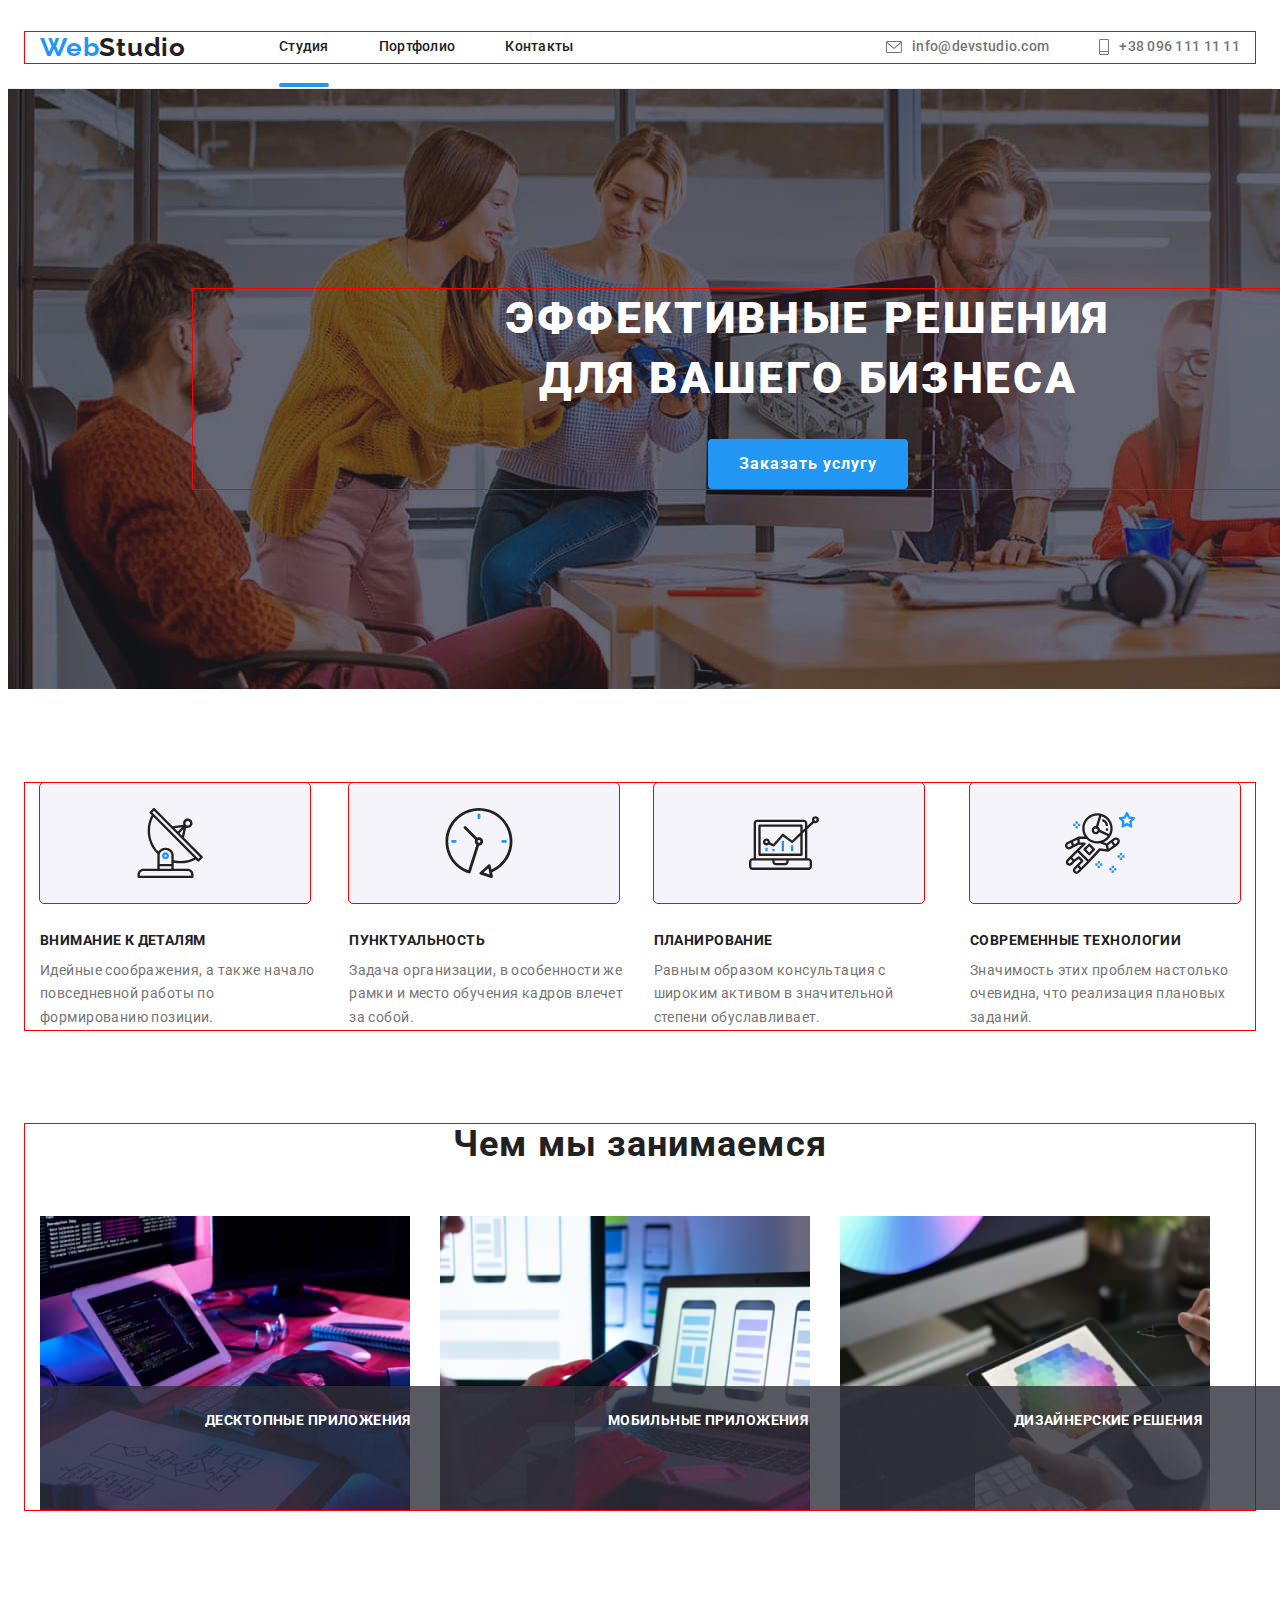
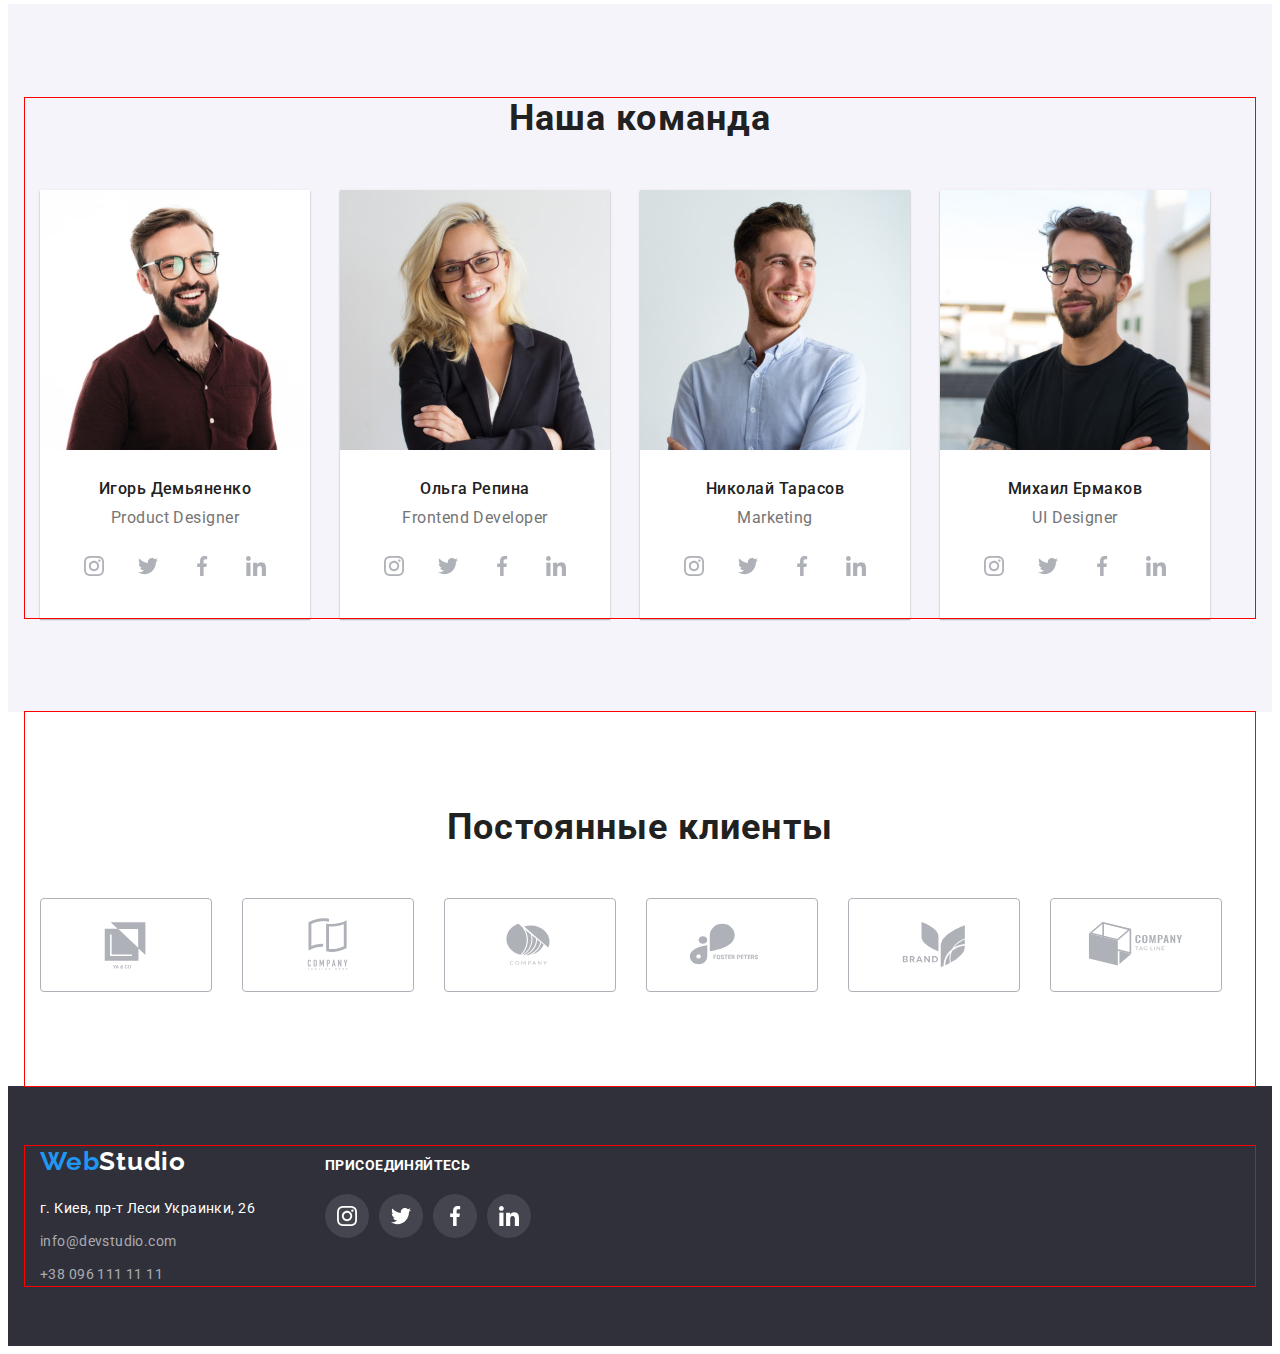
==== commit b316f787: "+" ====
--- a/index.html
+++ b/index.html
@@ -438,7 +438,7 @@
         </div>
       </div>
     </footer>
-    <div class="backdrop" data-modal>
+    <div class="backdrop is-hidden" data-modal>
       <div class="modal">
         <button type="button" class="modal-close-btn" data-modal-close>
           <svg class="modal-soc-icon" width="11" height="11">
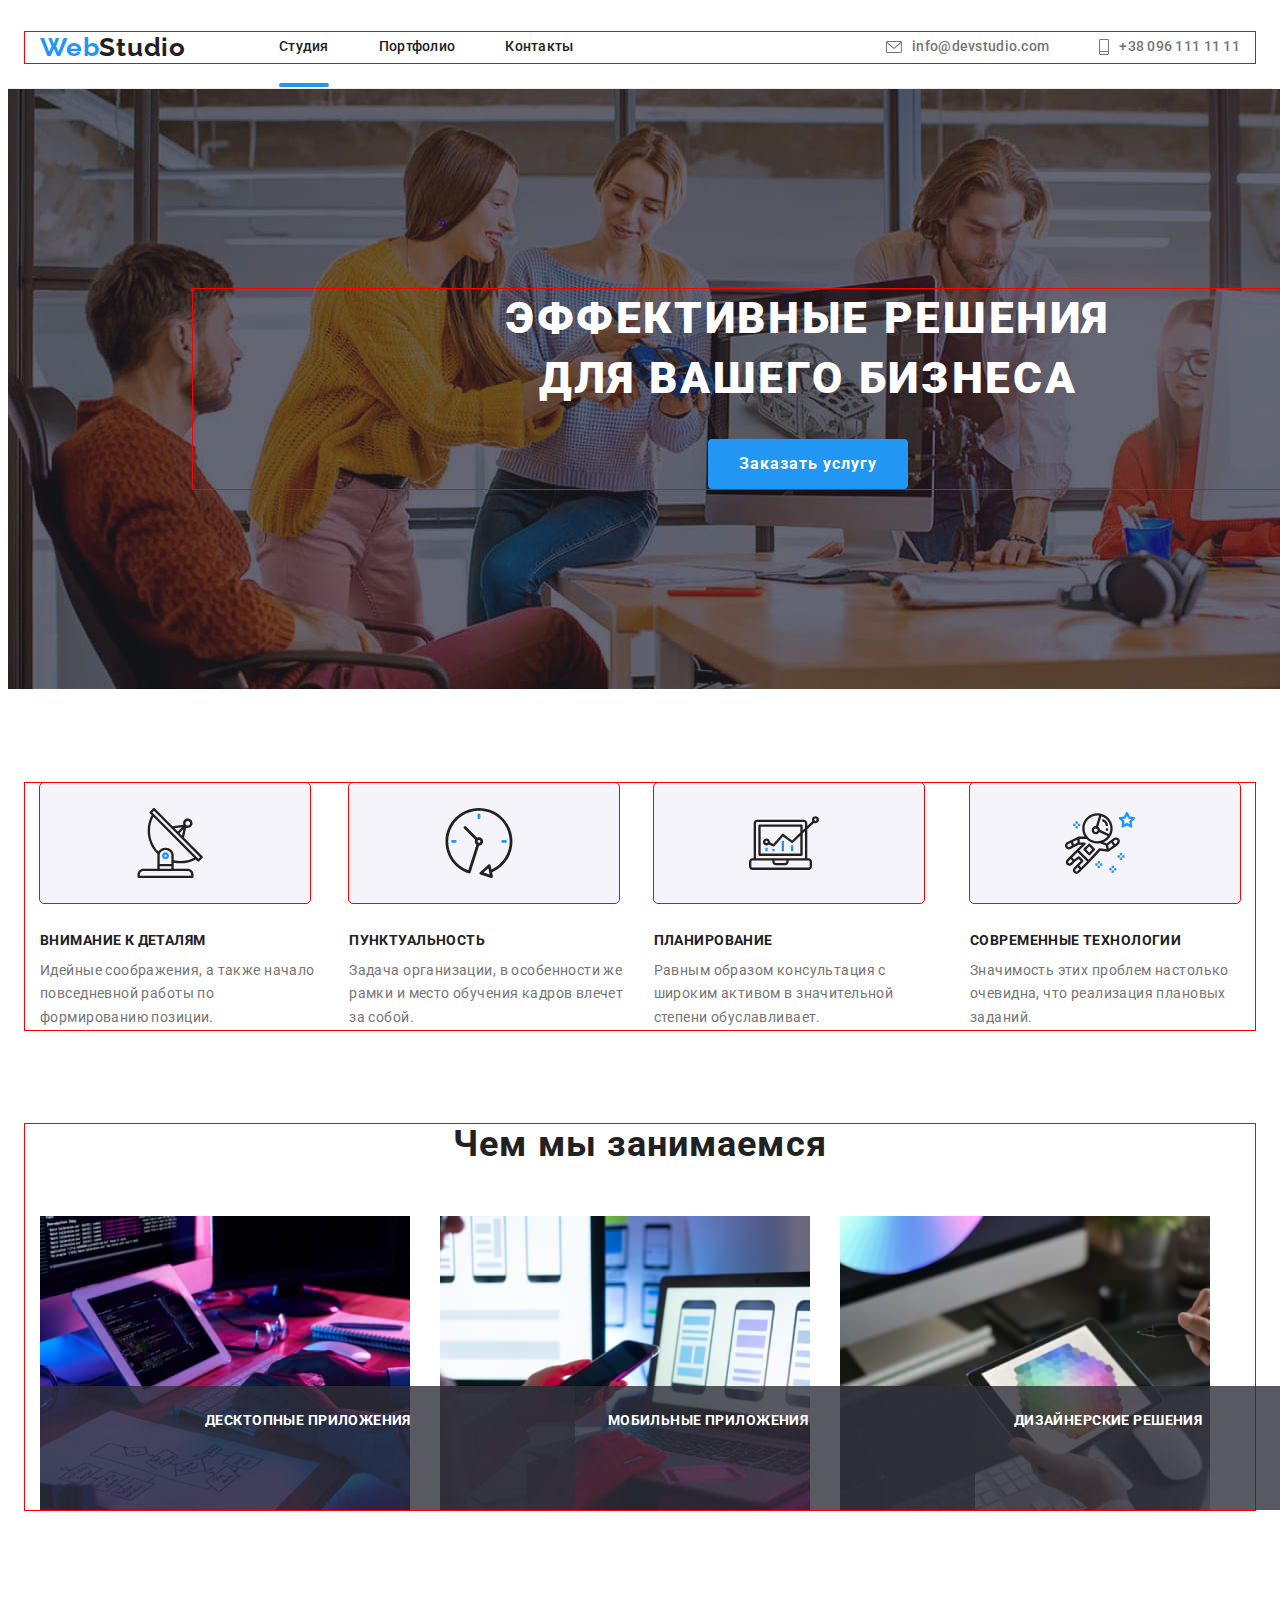
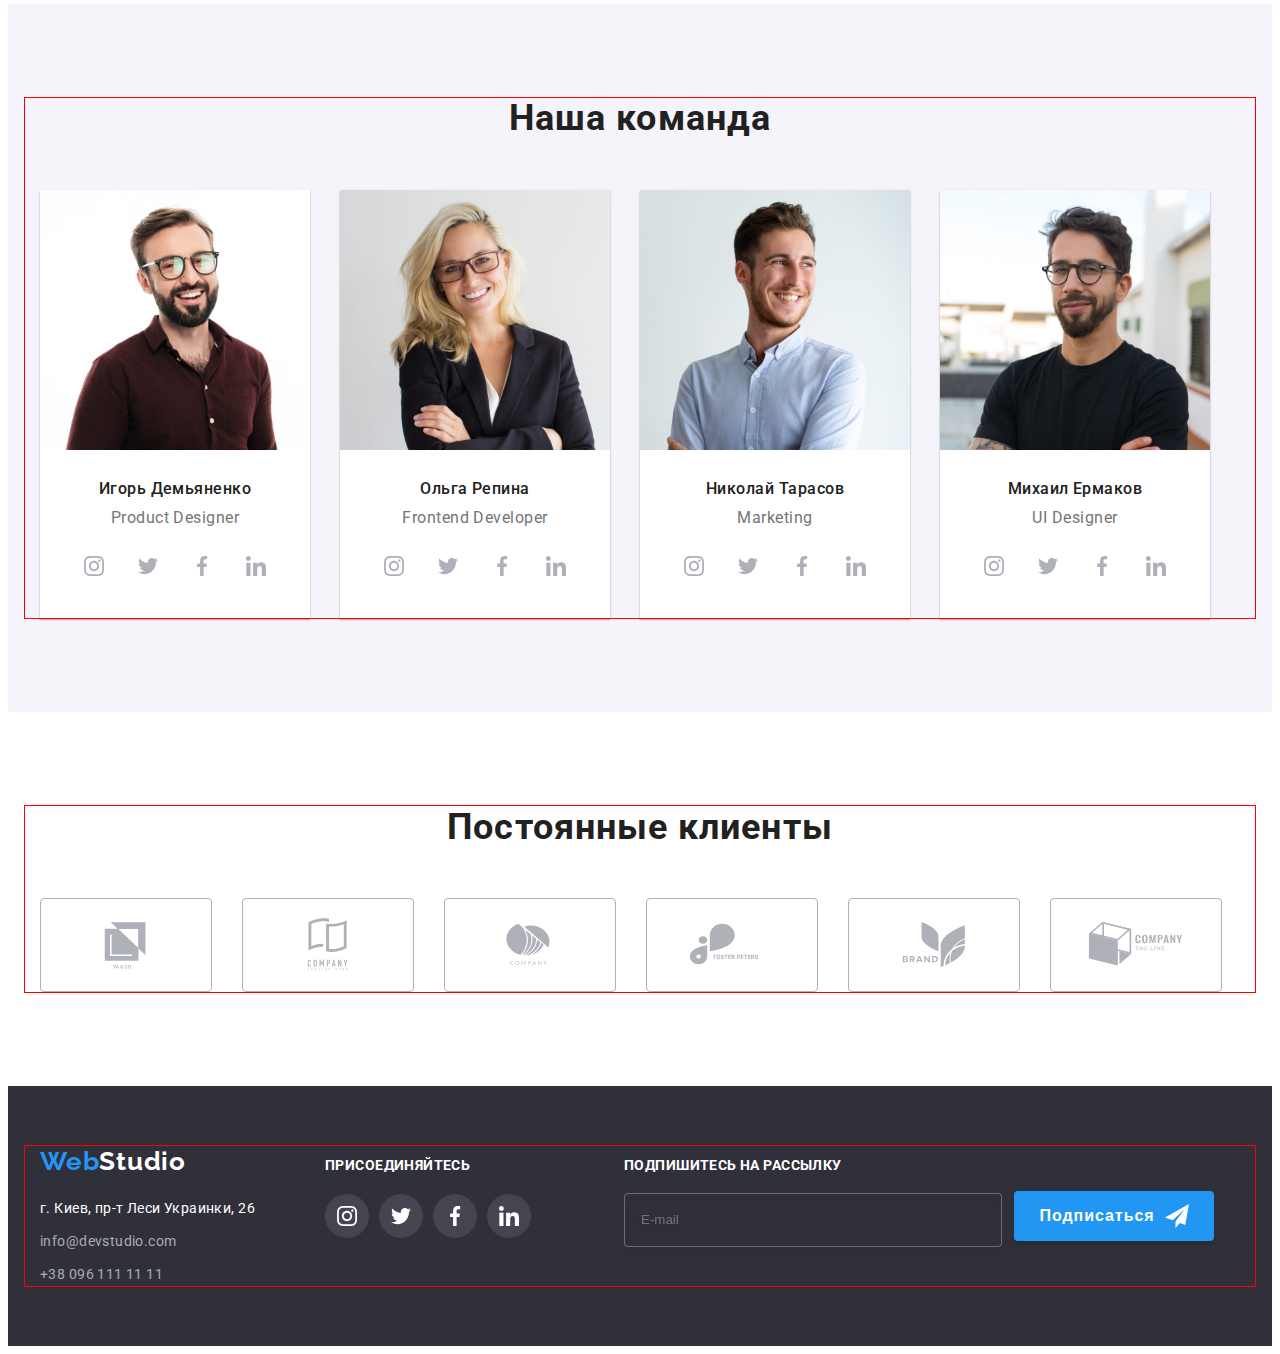
==== commit d95e4f35: "hw6" ====
--- a/index.html
+++ b/index.html
@@ -436,12 +436,29 @@
             </li>
           </ul>
         </div>
+        <div class="footer-input-div">
+          <p class="footer-input-text">Подпишитесь на рассылку</p>
+          <input
+            type="email"
+            name="user-email"
+            class="footer-input"
+            placeholder="E-mail"
+            required
+            id="user-email"
+          />
+        </div>
+      <div class="btn-wrap"> 
+      
+        <button tupe="submit" class="btn-footer">Подписаться <svg class="footer-soc-icon" width="24" height="24">
+          <use href="./images/icons.svg#icon-telegram"></use></svg</button>
+        
+        </div>
       </div>
     </footer>
     <div class="backdrop is-hidden" data-modal>
       <div class="modal">
         <button type="button" class="modal-close-btn" data-modal-close>
-          <svg class="modal-soc-icon" width="11" height="11">
+          <svg class="footer-soc-icon" width="11" height="11">
             <use href="./images/icons.svg#icon-x"></use>
           </svg>
         </button>
--- a/css/styles.css
+++ b/css/styles.css
@@ -137,7 +137,7 @@
   letter-spacing: 0.02em;
   color: #212121;
   height: 16px;
-  transition: transform 250ms linear;
+  transition: transform 250ms linear, color 250ms;
   animation-timing-function: cubic-bezier(0.4, 0, 0.2, 1);
   position: relative;
 }
@@ -181,7 +181,7 @@
   color: #757575;
   display: flex;
   align-items: center;
-  transition: transform 250ms linear;
+  transition: transform 250ms linear, color 250ms;
   animation-timing-function: cubic-bezier(0.4, 0, 0.2, 1);
 }
 .header-soc-link:hover {
@@ -190,6 +190,7 @@
 .header-soc-icon {
   margin-right: 10px;
   fill: #757575;
+  transition: fill 250ms;
 }
 
 .header-tel {
@@ -413,7 +414,7 @@
   display: flex;
   align-items: center;
   justify-content: center;
-  transition: transform 250ms linear;
+  transition: transform 250ms linear, background-color 250ms;
   animation-timing-function: cubic-bezier(0.4, 0, 0.2, 1);
 }
 
@@ -429,6 +430,11 @@
 
 .masters-soc-icon {
   fill: #afb1b8;
+  transition: fill 250ms;
+}
+.clients {
+  padding-bottom: 94px;
+  padding-top: 94px;
 }
 .clients-title {
   font-weight: 700;
@@ -436,7 +442,6 @@
   line-height: 1.17;
   text-align: center;
   letter-spacing: 0.03em;
-  padding-top: 94px;
   color: var(--header-color);
 }
 .clients-item {
@@ -448,7 +453,6 @@
 }
 .clients-list {
   display: flex;
-  padding-bottom: 94px;
   margin-top: 50px;
 }
 .clients-link {
@@ -459,7 +463,7 @@
   height: 92px;
   border: 1px solid #afb1b8;
   border-radius: 4px;
-  transition: transform 250ms linear;
+  transition: transform 250ms linear, border 250ms;
   animation-timing-function: cubic-bezier(0.4, 0, 0.2, 1);
 }
 .clients-link:hover {
@@ -467,6 +471,7 @@
 }
 .clients-soc-icon {
   fill: #afb1b8;
+  transition: fill 250ms;
 }
 .clients-link:hover,
 .clients-link:focus {
@@ -527,8 +532,7 @@
 .footer-link:not(:last-child) {
   margin-bottom: 9px;
 }
-.footer-link-list {
-}
+
 .join-title {
   font-weight: 700;
   font-size: 14px;
@@ -541,12 +545,13 @@
 .container-join {
   display: flex;
   align-items: baseline;
+  position: relative;
 }
 .join-soc-list {
   display: flex;
   margin-top: 20px;
   margin-left: 70px;
-  /* justify-content: center; */
+  justify-content: center;
 }
 
 .join-soc-item {
@@ -567,7 +572,7 @@
   display: flex;
   align-items: center;
   justify-content: center;
-  transition: transform 250ms linear;
+  transition: transform 250ms linear, background-color 250ms;
   animation-timing-function: cubic-bezier(0.4, 0, 0.2, 1);
 }
 
@@ -586,6 +591,53 @@
 }
 .join-soc-link:hover {
   transform: scale(1.2);
+}
+.footer-input {
+  width: 358px;
+  height: 50px;
+  border: 1px solid rgba(255, 255, 255, 0.3);
+  filter: drop-shadow(0px 4px 4px rgba(0, 0, 0, 0.15));
+  border-radius: 4px;
+  background-color: transparent;
+  padding-left: 16px;
+}
+
+.footer-input-text {
+  font-weight: 700;
+  font-size: 14px;
+  line-height: calc(16 / 14);
+  letter-spacing: 0.03em;
+  text-transform: uppercase;
+  color: #ffffff;
+  margin-bottom: 20px;
+}
+.footer-input-div {
+  margin-left: 93px;
+}
+.btn-footer {
+  font-weight: 700;
+  font-size: 16px;
+  line-height: 1.88;
+  align-items: center;
+  letter-spacing: 0.06em;
+  background-color: #2196f3;
+  box-shadow: 0px 4px 4px rgba(0, 0, 0, 0.15);
+  border-radius: 4px;
+  width: 200px;
+  height: 50px;
+  color: #ffffff;
+  border: none;
+  display: flex;
+  justify-content: center;
+  margin-left: 12px;
+  position: absolute;
+  top: 50%;
+  transform: translateY(-50%);
+}
+
+.footer-soc-icon {
+  margin-left: 10px;
+  justify-content: center;
 }
 /* PORTFOLIO */
 
@@ -602,7 +654,7 @@
   padding: 6px 22px 6px 22px;
   border: none;
   display: block;
-  transition: transform 250ms linear;
+  transition: transform 250ms linear, color 250ms;
   animation-timing-function: cubic-bezier(0.4, 0, 0.2, 1);
 }
 .portfolio-btn:hover {
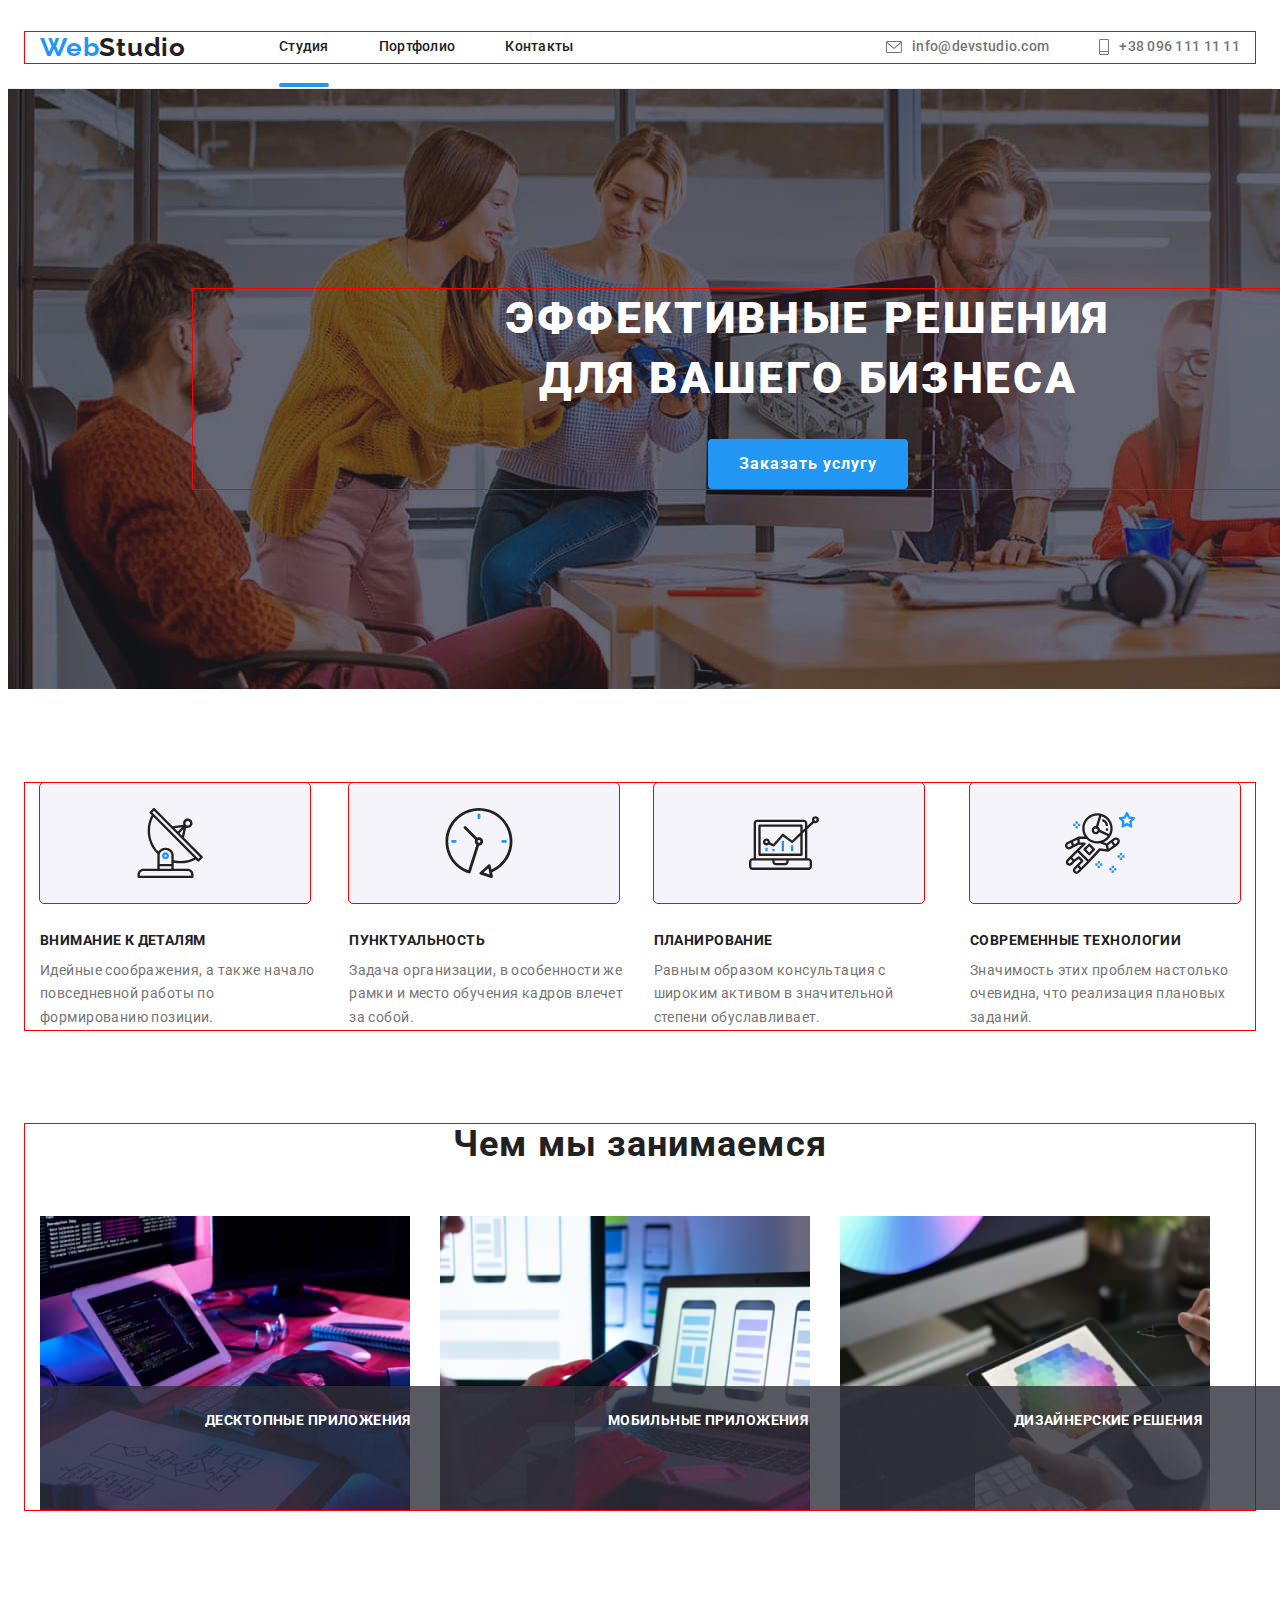
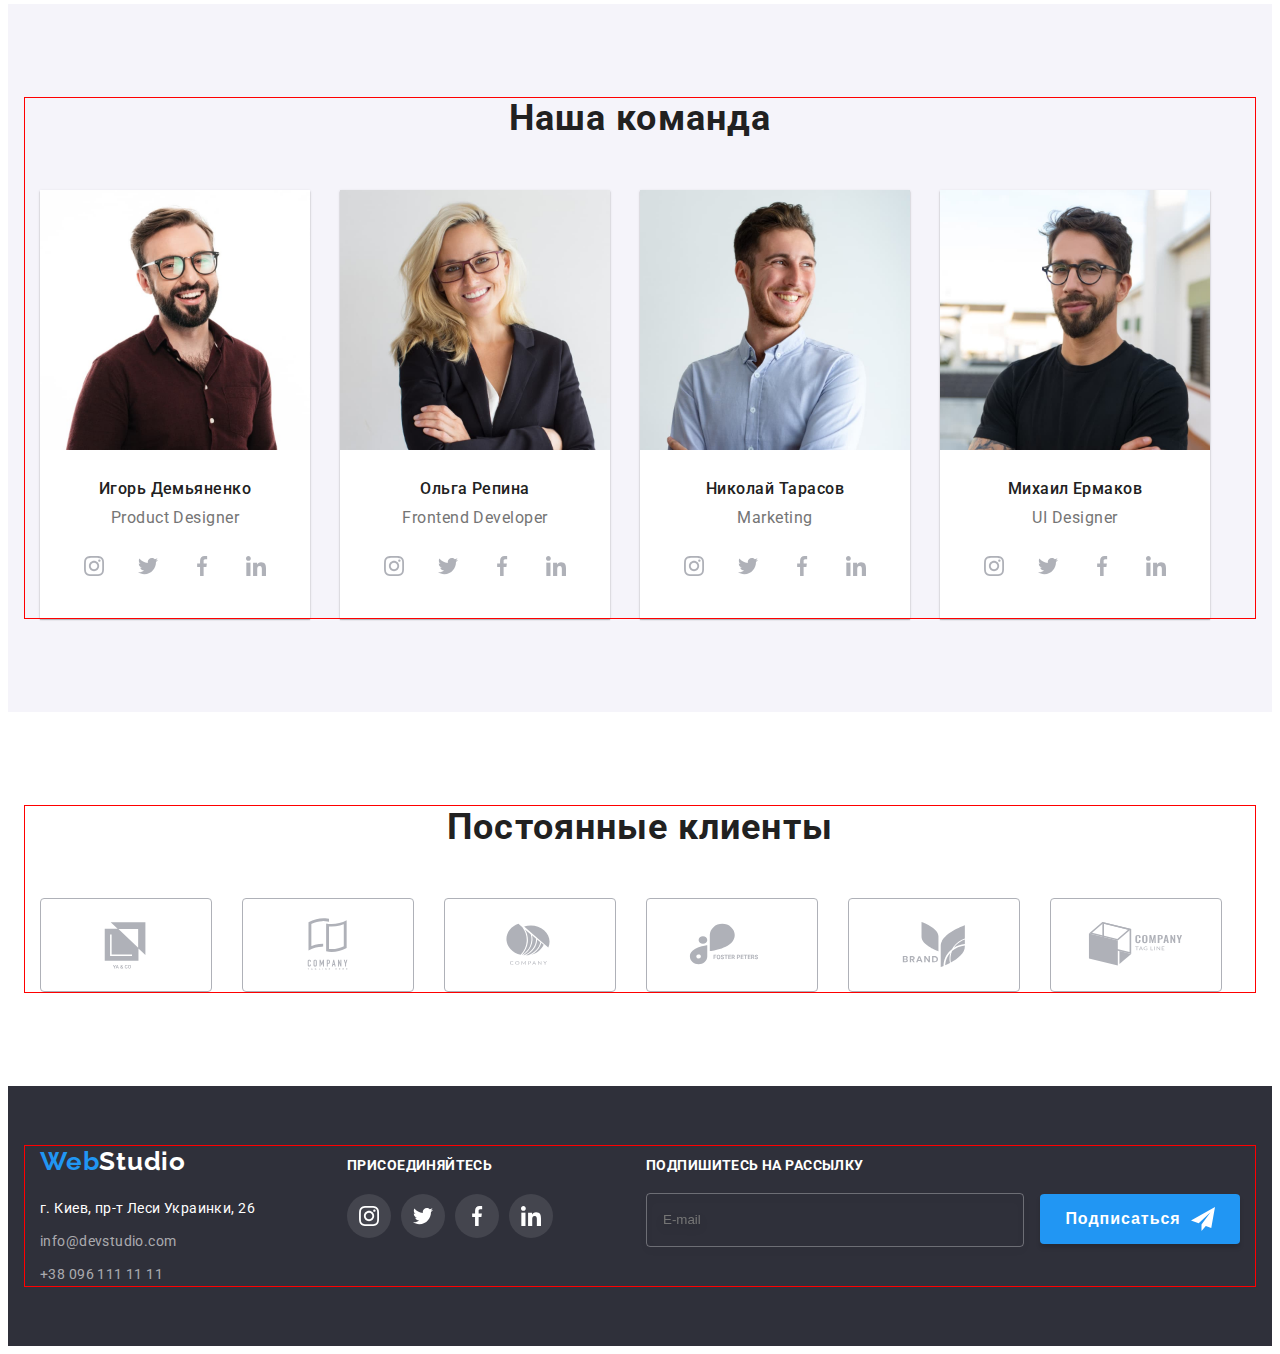
==== commit ea1e573e: "!" ====
--- a/index.html
+++ b/index.html
@@ -375,7 +375,7 @@
     </main>
     <footer class="footer">
       <div class="container-join container">
-        <div>
+        <div class="fooder-wrap">
           <div class="footer-logo-div">
             <a class="footer-logo link" href="./index.html"
               >Web<span class="decoratoin-footer">Studio</span>
@@ -436,23 +436,21 @@
             </li>
           </ul>
         </div>
-        <div class="footer-input-div">
+        <form class="footer-input-div">
           <p class="footer-input-text">Подпишитесь на рассылку</p>
           <input
-            type="email"
-            name="user-email"
-            class="footer-input"
-            placeholder="E-mail"
-            required
-            id="user-email"
-          />
-        </div>
-      <div class="btn-wrap"> 
-      
-        <button tupe="submit" class="btn-footer">Подписаться <svg class="footer-soc-icon" width="24" height="24">
-          <use href="./images/icons.svg#icon-telegram"></use></svg</button>
+          type="email"
+          name="user-email"
+          class="footer-input"
+          placeholder="E-mail"
+          required
+          id="user-email"
+        />
+          <button tupe="submit" class="btn-footer">Подписаться <svg class="footer-soc-icon" width="24" height="24">
+            <use href="./images/icons.svg#icon-telegram"></use></svg</button>
+         
+        </form>
         
-        </div>
       </div>
     </footer>
     <div class="backdrop is-hidden" data-modal>
--- a/css/styles.css
+++ b/css/styles.css
@@ -532,7 +532,12 @@
 .footer-link:not(:last-child) {
   margin-bottom: 9px;
 }
-
+.fooder-wrap {
+  flex-grow: 1;
+}
+.join {
+  margin-left: 70px;
+}
 .join-title {
   font-weight: 700;
   font-size: 14px;
@@ -540,7 +545,6 @@
   letter-spacing: 0.03em;
   text-transform: uppercase;
   color: #ffffff;
-  margin-left: 70px;
 }
 .container-join {
   display: flex;
@@ -550,7 +554,7 @@
 .join-soc-list {
   display: flex;
   margin-top: 20px;
-  margin-left: 70px;
+
   justify-content: center;
 }
 
@@ -627,18 +631,16 @@
   height: 50px;
   color: #ffffff;
   border: none;
-  display: flex;
+  display: inline-flex;
   justify-content: center;
   margin-left: 12px;
-  position: absolute;
-  top: 50%;
-  transform: translateY(-50%);
 }
 
 .footer-soc-icon {
   margin-left: 10px;
   justify-content: center;
 }
+
 /* PORTFOLIO */
 
 .portfolio-btn {
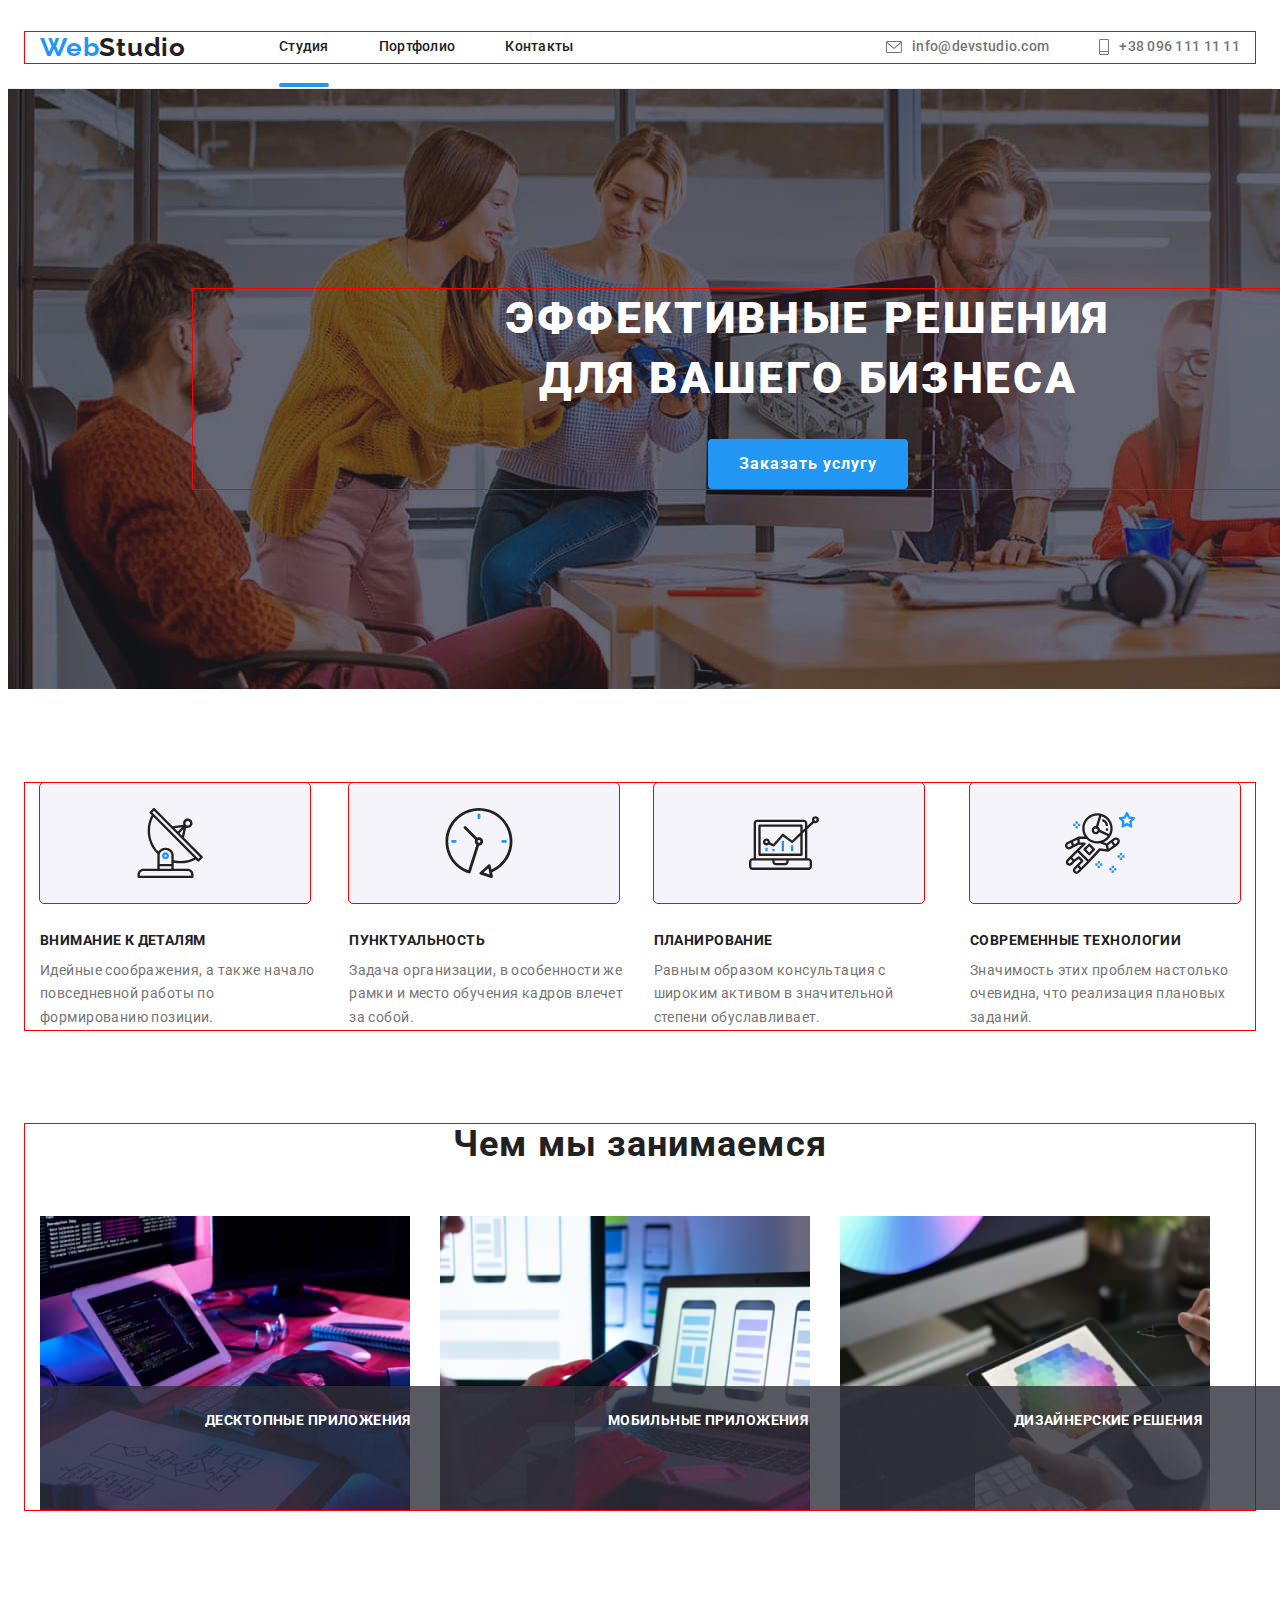
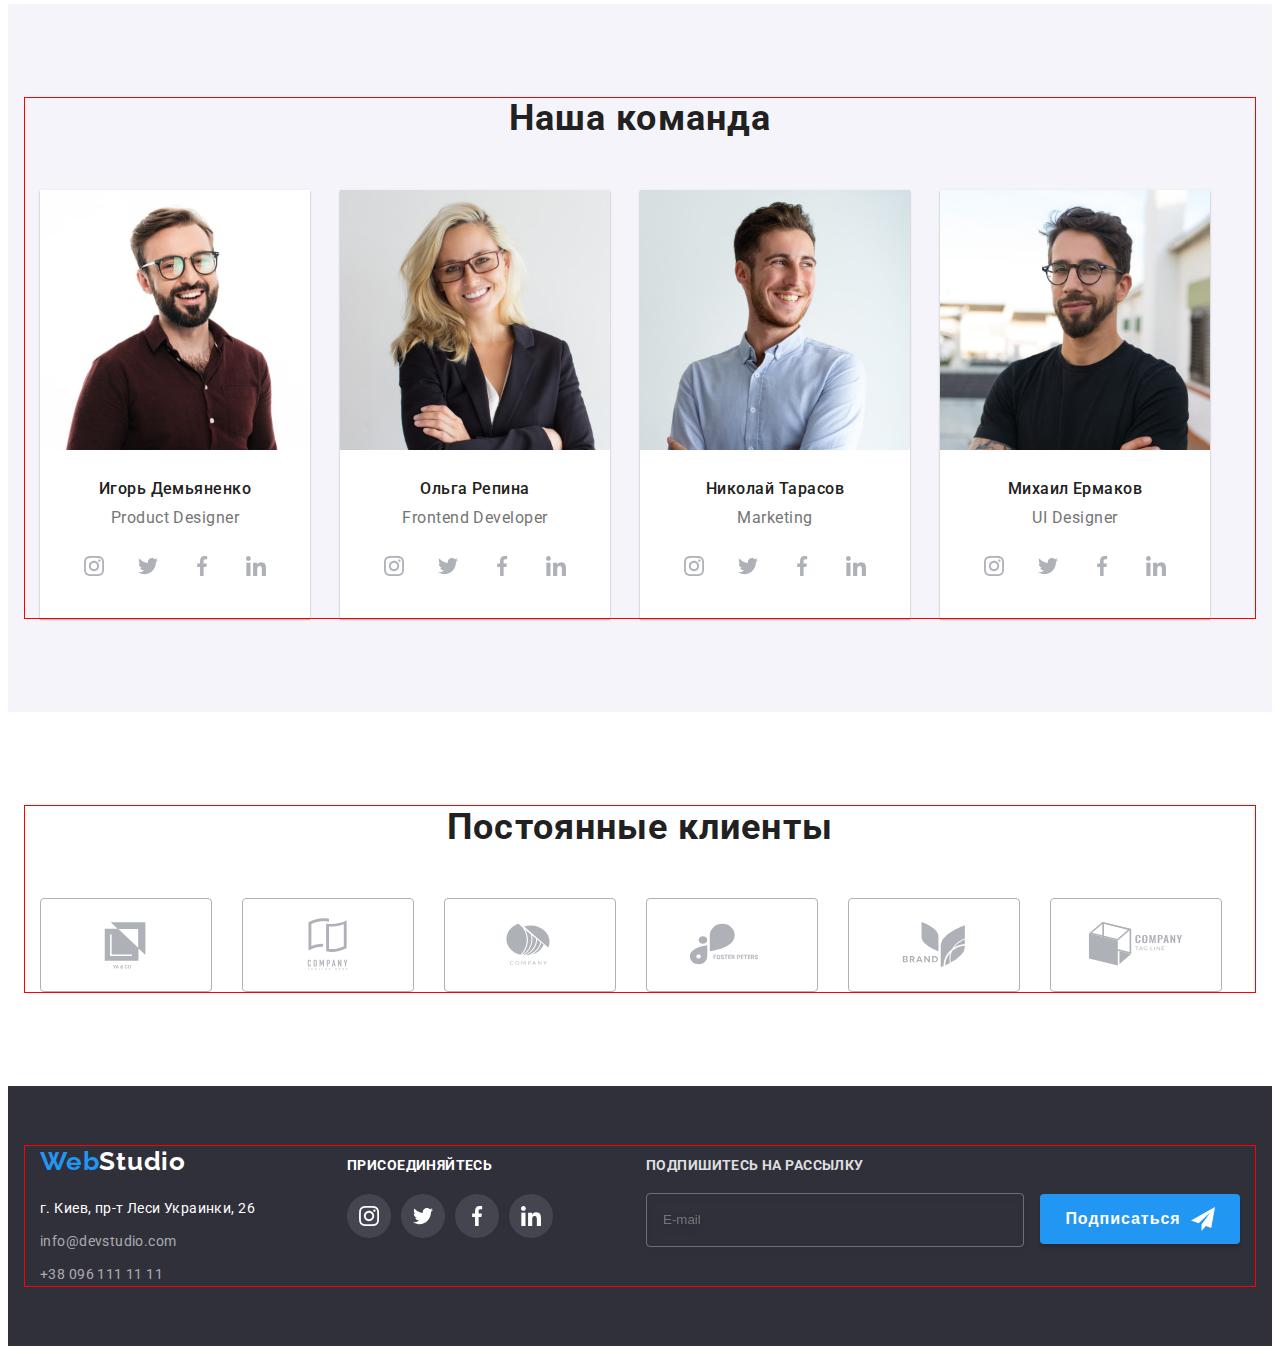
==== commit 092f2784: "+" ====
--- a/index.html
+++ b/index.html
@@ -456,7 +456,7 @@
     <div class="backdrop is-hidden" data-modal>
       <div class="modal">
         <button type="button" class="modal-close-btn" data-modal-close>
-          <svg class="footer-soc-icon" width="11" height="11">
+          <svg class="modal-soc-icon" width="11" height="11">
             <use href="./images/icons.svg#icon-x"></use>
           </svg>
         </button>
--- a/css/styles.css
+++ b/css/styles.css
@@ -604,6 +604,7 @@
   border-radius: 4px;
   background-color: transparent;
   padding-left: 16px;
+  color: #ffffff;
 }
 
 .footer-input-text {
@@ -612,8 +613,10 @@
   line-height: calc(16 / 14);
   letter-spacing: 0.03em;
   text-transform: uppercase;
-  color: #ffffff;
+  color: rgba(255, 255, 255, 0.842);
   margin-bottom: 20px;
+}
+.footer-input::placeholder {
 }
 .footer-input-div {
   margin-left: 93px;
@@ -758,7 +761,7 @@
 }
 .modal {
   width: 528px;
-  min-height: 581px;
+  max-height: 581px;
   background-color: #ffffff;
   box-shadow: 0px 1px 3px rgba(0, 0, 0, 0.12), 0px 1px 1px rgba(0, 0, 0, 0.14),
     0px 2px 1px rgba(0, 0, 0, 0.2);
@@ -799,7 +802,7 @@
   letter-spacing: 0.03em;
   color: #212121;
   text-align: center;
-  margin-bottom: 30px;
+  margin-bottom: 12px;
 }
 .modal-input {
   border: 1px solid rgba(33, 33, 33, 0.2);
@@ -811,7 +814,7 @@
   line-height: 1.14;
   letter-spacing: 0.01em;
   color: rgba(117, 117, 117, 0.5);
-  padding-left: 36px;
+  padding-left: 40px;
   outline: none;
 }
 .modal-close-btn:hover .modal-soc-icon,
@@ -826,8 +829,9 @@
   fill: #2196f3;
 }
 .modal-field {
-  margin-bottom: 28px;
-}
+  margin-bottom: 10px;
+}
+
 .modal-input::placeholder {
   font-size: 12px;
   line-height: 1.17x;
@@ -839,7 +843,7 @@
 }
 .input-icon {
   position: absolute;
-  left: 12px;
+  left: 15px;
   top: 50%;
   transform: translateY(-50%);
 }
@@ -906,4 +910,5 @@
 }
 .modal-field-check {
   padding-left: 12px;
-}
+  margin-top: 20px;
+}
